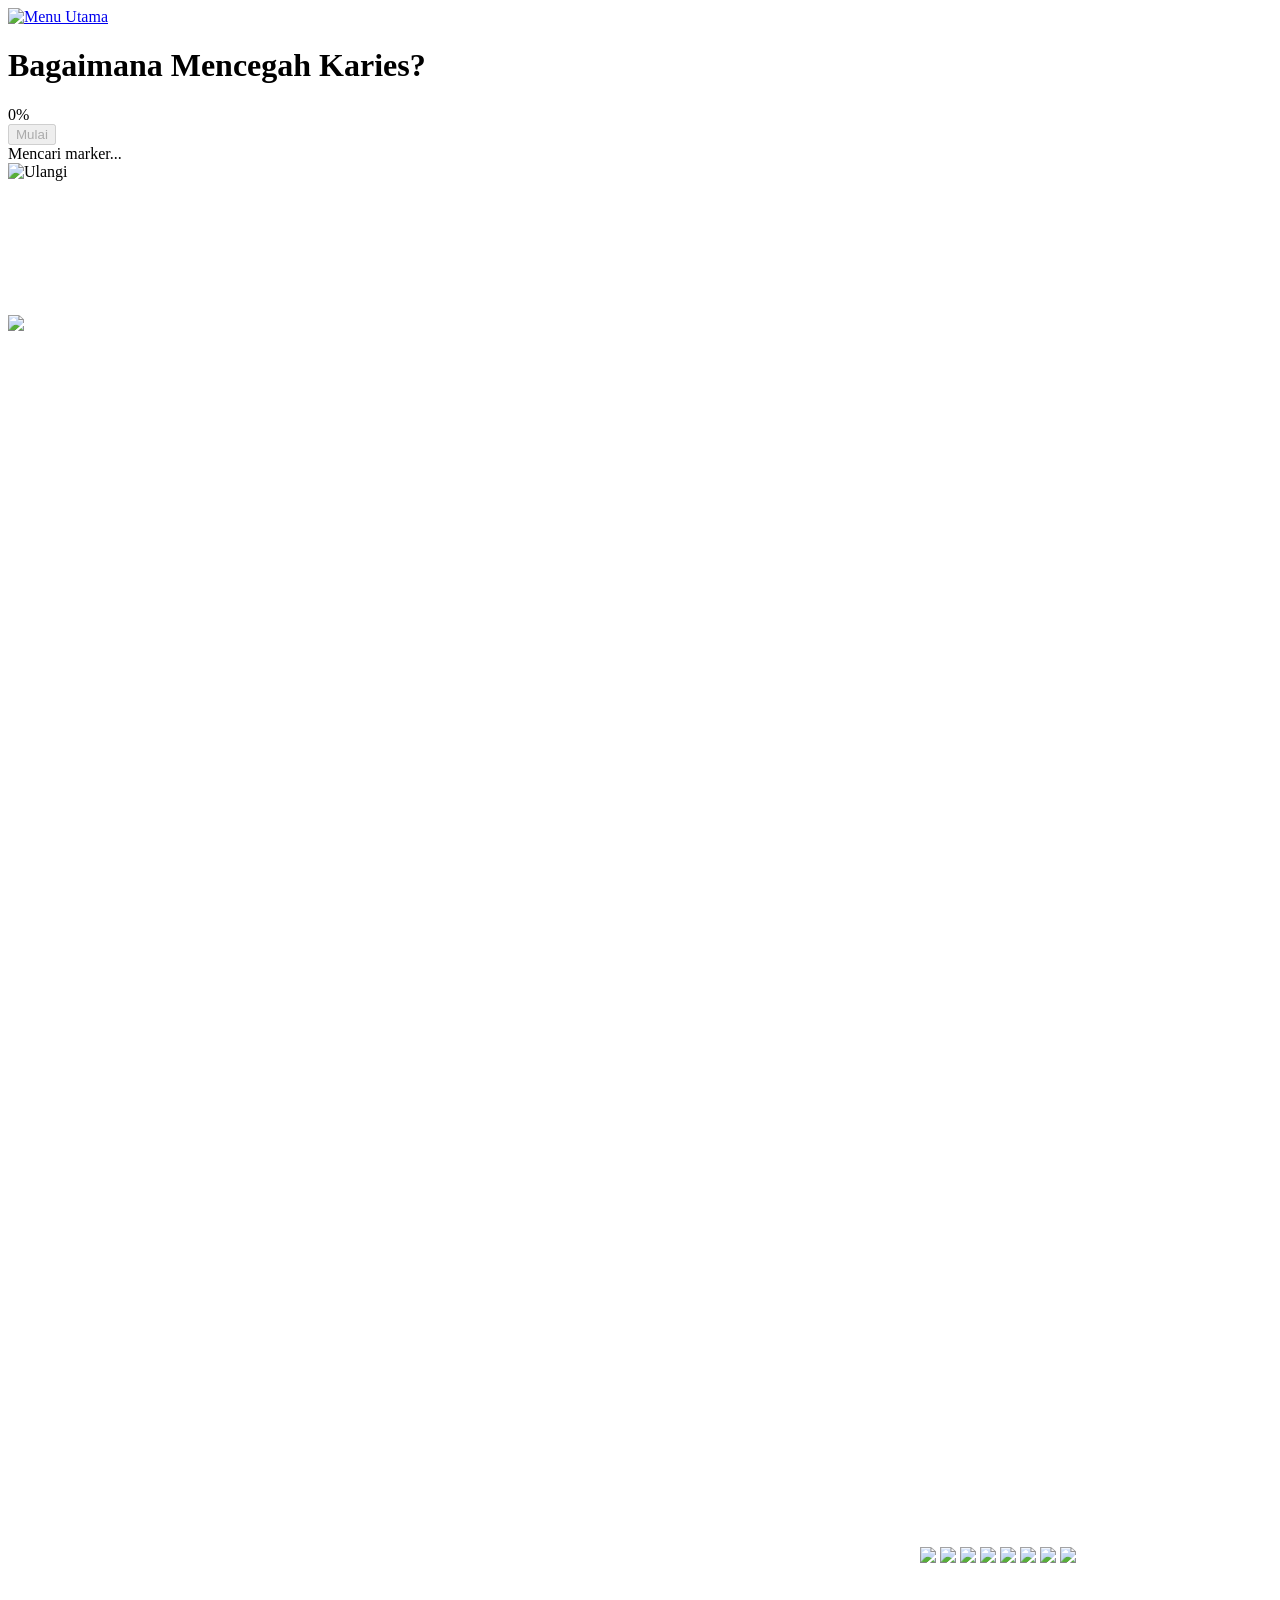
==== chapter1.html @ 94bc7490 "perbaikan scale dan posisi button play pada ch1 part 8" ====
<!DOCTYPE html>
<html lang="id">

<head>
    <meta charset="UTF-8">
    <meta name="viewport" content="width=device-width, initial-scale=1.0">
    <meta http-equiv="Cache-Control" content="no-cache, no-store, must-revalidate">
    <meta http-equiv="Pragma" content="no-cache">
    <meta http-equiv="Expires" content="0">
    <title>Bagian 1</title>

    <script src="https://aframe.io/releases/1.4.2/aframe.min.js"></script>
    <script src="https://cdn.jsdelivr.net/npm/mind-ar@1.2.5/dist/mindar-image-aframe.prod.js"></script>
    <script src="./js/shaders.js"></script>
    <script>
        if (typeof AFRAME !== 'undefined') {
            AFRAME.registerComponent('quiz-next-trigger', {
                init: function () {
                    const el = this.el;
                    const triggerNext = (evt) => {
                        if (evt) evt.stopPropagation();
                        console.log('🎯 [A-Frame Component] quiz-next-trigger berhasil diklik pada Marker 8!');
                        if (window.__triggerNextQuiz) window.__triggerNextQuiz();
                    };
                    el.addEventListener('click', triggerNext);
                    el.addEventListener('touchend', triggerNext);
                    el.addEventListener('mousedown', triggerNext);
                }
            });

            AFRAME.registerComponent('quiz-home-trigger', {
                init: function () {
                    const el = this.el;
                    const triggerHome = (evt) => {
                        if (evt) evt.stopPropagation();
                        console.log('🎯 [A-Frame Component] quiz-home-trigger berhasil diklik pada Marker 8!');
                        if (window.__triggerHomeFromScore) window.__triggerHomeFromScore();
                    };
                    el.addEventListener('click', triggerHome);
                    el.addEventListener('touchend', triggerHome);
                    el.addEventListener('mousedown', triggerHome);
                }
            });

            AFRAME.registerComponent('quiz-choice-left', {
                init: function () {
                    const el = this.el;
                    const triggerLeft = (evt) => {
                        if (evt) {
                            evt.stopPropagation();
                            if (evt.stopImmediatePropagation) evt.stopImmediatePropagation();
                            if (evt.preventDefault) evt.preventDefault();
                        }
                        console.log('🎯 [A-Frame Component] quiz-choice-left berhasil diklik pada Marker 8!');
                        if (window.__triggerQuizChoiceLeft) window.__triggerQuizChoiceLeft();
                    };
                    el.addEventListener('click', triggerLeft);
                    el.addEventListener('touchend', triggerLeft);
                    el.addEventListener('mousedown', triggerLeft);
                }
            });

            AFRAME.registerComponent('quiz-choice-right', {
                init: function () {
                    const el = this.el;
                    const triggerRight = (evt) => {
                        if (evt) {
                            evt.stopPropagation();
                            if (evt.stopImmediatePropagation) evt.stopImmediatePropagation();
                            if (evt.preventDefault) evt.preventDefault();
                        }
                        console.log('🎯 [A-Frame Component] quiz-choice-right berhasil diklik pada Marker 8!');
                        if (window.__triggerQuizChoiceRight) window.__triggerQuizChoiceRight();
                    };
                    el.addEventListener('click', triggerRight);
                    el.addEventListener('touchend', triggerRight);
                    el.addEventListener('mousedown', triggerRight);
                }
            });
        }
    </script>

    <link rel="stylesheet" href="./style.css">
</head>
<body>
    <a href="index.html" class="home-button" id="homeButton" title="Menu Utama" aria-label="Menu Utama">
        <img src="./addon-image/navigation/home-button-crop.png" alt="Menu Utama" draggable="false" />
    </a>

    <!-- Top Navigation Bar for Quiz (Aktif saat transisi slide ke Kuis) -->
    <div class="quiz-top-bar" id="quizTopBar" style="display: none;">
        <button type="button" class="back-button" id="btnBackToChapter1">Bab 1</button>
        <div class="quiz-nav-container" id="quizNavContainer">
            <span class="quiz-nav-label">Kuis:</span>
            <button type="button" class="quiz-pill" data-quiz="1">1</button>
            <button type="button" class="quiz-pill" data-quiz="2">2</button>
            <button type="button" class="quiz-pill" data-quiz="3">3</button>
            <button type="button" class="quiz-pill" data-quiz="4">4</button>
            <button type="button" class="quiz-pill" data-quiz="5">5</button>
            <button type="button" class="quiz-pill" data-quiz="score" title="Skor Akhir">Skor</button>
        </div>
        <div class="marker-badge">
            <span>Target: Marker 8</span>
        </div>
    </div>

    <div class="loading-overlay" id="loadingOverlay">
        <div class="loading-card">
            <!-- Loading Spinner Rings -->
            <div class="loading-visual">
                <div class="loading-ring outer-ring"></div>
                <div class="loading-ring inner-ring"></div>
            </div>

            <!-- AR Title -->
            <h1 class="loading-title" id="loadingTitle">Bagaimana Mencegah Karies?</h1>

            <!-- Loading Progress Bar -->
            <div class="loading-bar-container">
                <div class="loading-bar-fill" id="loadingBarFill"></div>
            </div>
            <div class="loading-progress" id="loadingProgress">0%</div>

            <!-- Start Button -->
            <button class="start-button" id="startButton" disabled>Mulai</button>
        </div>
    </div>

    <div class="status-bar" id="statusBar">Mencari marker...</div>

    <div class="reset-button" id="resetButton" role="button" tabindex="0" title="Ulangi Part 1" aria-label="Ulangi Part 1">
        <img src="./addon-image/navigation/repeat-button-crop.png" alt="Ulangi" draggable="false" />
    </div>

    <a-scene id="arScene" mindar-image="
            imageTargetSrc: ./targets-mind/targets-chapter1.mind;
            filterMinCF: 0.0001;
            filterBeta: 0.001;
            warmupTolerance: 3;
            missTolerance: 5;
            maxTrack: 8;
        " color-space="sRGB" renderer="colorManagement: true, physicallyCorrectLights: true, antialias: true"
        vr-mode-ui="enabled: false" device-orientation-permission-ui="enabled: false">
        <a-camera position="0 0 0" look-controls="enabled: false"></a-camera>

        <a-entity id="target1" mindar-image-target="targetIndex: 0">
            <a-entity id="video-container-part1" visible="false" scale="1.414 1.414 1" data-base-scale="1.414 1.414 1">
                <a-video id="video-laut" src="#vid-laut" position="0 0 0.10" height="1" width="1"
                    material="shader: chromakey-advanced; src: #vid-laut; transparent: true; side: double"></a-video>
                <a-video id="video-kapal" src="#vid-kapal" position="0 0 0.20" height="1" width="1"
                    material="shader: chromakey-advanced; src: #vid-kapal; transparent: true; side: double"></a-video>
                <a-video id="video-batu" src="#vid-batu" position="0 0 0.30" height="1" width="1"
                    material="shader: chromakey-gentle; src: #vid-batu; transparent: true; side: double"></a-video>
                <a-video id="video-gelembung" src="#vid-gelembung" position="0 0 0.35" height="1" width="1"
                    material="shader: chromakey-bubble; src: #vid-gelembung; transparent: true; side: double"></a-video>
                <a-video id="video-mascot" src="#vid-mascot" position="0 0 0.45" height="1" width="1"
                    material="shader: chromakey-advanced; src: #vid-mascot; transparent: true; side: double"></a-video>
            </a-entity>
        </a-entity>

        <a-entity id="target2" mindar-image-target="targetIndex: 1">
            <a-entity id="video-container-part2" visible="false" scale="1.62 1.62 1" data-base-scale="1.62 1.62 1">
                <a-video id="video-batu2" src="#vid-batu2" position="0 0 0.10" height="1" width="1"
                    material="shader: chromakey-gentle; src: #vid-batu2; transparent: true; side: double"></a-video>
                <a-video id="video-orang" src="#vid-orang" position="0 0 0.20" height="1" width="1"
                    material="shader: chromakey-advanced; src: #vid-orang; transparent: true; side: double"></a-video>
                <a-video id="video-gelembung2" src="#vid-gelembung2" position="0 0 0.25" height="1" width="1"
                    material="shader: chromakey-bubble; src: #vid-gelembung2; transparent: true; side: double"></a-video>
                <a-video id="video-mascot2" src="#vid-mascot2" position="0 0 0.30" height="1" width="1"
                    material="shader: chromakey-advanced; src: #vid-mascot2; transparent: true; side: double"></a-video>
                <a-video id="video-gosok" src="#vid-gosok" position="0 0 0.40" height="1" width="1"
                    material="shader: chromakey-advanced; src: #vid-gosok; transparent: true; side: double"></a-video>
                <a-video id="video-text2" src="#vid-text2" position="0 0 0.45" height="1" width="1"
                    material="shader: chromakey-advanced; src: #vid-text2; transparent: true; side: double"></a-video>
            </a-entity>
        </a-entity>

        <a-entity id="target3" mindar-image-target="targetIndex: 2">
            <a-entity id="video-container-part3" visible="false">
                <a-video id="video-mascot3" src="#vid-mascot3" position="0 0 0.10" height="1" width="1"
                    material="shader: chromakey-advanced; src: #vid-mascot3; transparent: true; side: double"></a-video>
                <a-video id="video-kapal3" src="#vid-kapal3" position="0 0 0.20" height="1" width="1"
                    material="shader: chromakey-advanced; src: #vid-kapal3; transparent: true; side: double"></a-video>
                <a-video id="video-sikat" src="#vid-sikat" position="0 0 0.25" height="1" width="1"
                    material="shader: chromakey-advanced; src: #vid-sikat; transparent: true; side: double"></a-video>
                <a-video id="video-teks-part3" src="#vid-teks-part3" position="0 0 0.30" height="1" width="1"
                    material="shader: chromakey-neon; src: #vid-teks-part3; transparent: true; side: double"></a-video>
            </a-entity>
        </a-entity>

        <a-entity id="target4" mindar-image-target="targetIndex: 3">
            <a-entity id="video-container-part4" visible="false">
                <a-video id="video-mascot4" src="#vid-mascot4" position="0 0 0.10" height="1" width="1"
                    material="shader: chromakey-advanced; src: #vid-mascot4; transparent: true; side: double"></a-video>
                <a-video id="video-kapal4" src="#vid-kapal4" position="0 0 0.20" height="1" width="1"
                    material="shader: chromakey-advanced; src: #vid-kapal4; transparent: true; side: double"></a-video>
                <a-image id="image-lumut4" src="#img-lumut4" position="0 0 0.24" height="1" width="1"
                    material="transparent: true; alphaTest: 0.5"></a-image>
                <a-video id="video-sikat4" src="#vid-sikat4" position="0 0 0.29" height="1" width="1"
                    material="shader: chromakey-advanced; src: #vid-sikat4; transparent: true; side: double"></a-video>
                <a-video id="video-teks-part4" src="#vid-teks-part4" position="0 0 0.33" height="1" width="1"
                    material="shader: chromakey-neon; src: #vid-teks-part4; transparent: true; side: double"></a-video>
            </a-entity>
        </a-entity>

        <a-entity id="target5" mindar-image-target="targetIndex: 4">
            <a-entity id="video-container-part5" visible="false">
                <a-video id="video-orang5" src="#vid-orang5" position="0 0 0.20" height="1" width="1"
                    material="shader: chromakey-advanced; src: #vid-orang5; transparent: true; side: double"></a-video>
                <a-video id="video-tangan" src="#vid-tangan" position="0 0 0.25" height="1" width="1"
                    material="shader: chromakey-advanced; src: #vid-tangan; transparent: true; side: double"></a-video>
                <a-video id="video-teks-part5" src="#vid-teks-part5" position="0 0 0.30" height="1" width="1"
                    material="shader: chromakey-neon; src: #vid-teks-part5; transparent: true; side: double"></a-video>
            </a-entity>
        </a-entity>

        <a-entity id="target6" mindar-image-target="targetIndex: 5">
            <a-entity id="video-container-part6" visible="false">
                <a-video id="video-kapal6" src="#vid-kapal6" position="0 0 0.10" height="1" width="1"
                    material="shader: blackkey-advanced; src: #vid-kapal6; transparent: true; side: double"></a-video>
                <a-video id="video-mascot2-6" src="#vid-mascot2-6" position="0 0 0.20" height="1" width="1"
                    material="shader: chromakey-advanced; src: #vid-mascot2-6; transparent: true; side: double"></a-video>
                <a-video id="video-mascot6" src="#vid-mascot6" position="0 0 0.30" height="1" width="1"
                    material="shader: chromakey-advanced; src: #vid-mascot6; transparent: true; side: double"></a-video>
            </a-entity>
        </a-entity>

        <a-entity id="target7" mindar-image-target="targetIndex: 6">
            <a-entity id="video-container-part7" visible="false">
                <a-video id="video-laut7" src="#vid-laut7" position="0 0 0.10" height="1" width="1"
                    material="shader: chromakey-advanced; src: #vid-laut7; transparent: true; side: double"></a-video>
                <a-video id="video-coral7" src="#vid-coral7" position="0 0 0.20" height="1" width="1"
                    material="shader: chromakey-advanced; src: #vid-coral7; transparent: true; side: double"></a-video>
                <a-video id="video-mascot7" src="#vid-mascot7" position="0 0 0.30" height="1" width="1"
                    material="shader: chromakey-advanced; src: #vid-mascot7; transparent: true; side: double"></a-video>
                <a-video id="video-orang7" src="#vid-orang7" position="0 0 0.40" height="1" width="1"
                    material="shader: chromakey-advanced; src: #vid-orang7; transparent: true; side: double"></a-video>
                <a-video id="video-teks-part7" src="#vid-teks-part7" position="0 0 0.45" height="1" width="1"
                    material="shader: chromakey-neon; src: #vid-teks-part7; transparent: true; side: double"></a-video>
            </a-entity>
        </a-entity>

        <!-- Part 8 & Seamless Quiz on Marker 8 -->
        <a-entity id="target8" mindar-image-target="targetIndex: 7">
            <a-entity id="video-container-part8" visible="false"
                animation__slideout="property: position; to: -1.4 0 0; dur: 380; easing: easeInCubic; startEvents: trigger-slide-out"
                animation__fadeout="property: scale; to: 0.7 0.7 0.7; dur: 380; easing: easeInCubic; startEvents: trigger-slide-out">
                <a-video id="video-air-part8-v1" src="#vid-air-part8-v1" position="0 0 0.10" height="1" width="1"
                    material="shader: chromakey-advanced; src: #vid-air-part8-v1; transparent: true; side: double; depthWrite: false"></a-video>
                <a-video id="video-rumput-part8-v1" src="#vid-rumput-part8-v1" position="0 0 0.15" height="1" width="1"
                    material="shader: chromakey-magenta; src: #vid-rumput-part8-v1; transparent: true; side: double; depthWrite: false"></a-video>
                <a-video id="video-kapal-part8-v1" src="#vid-kapal-part8-v1" position="0 0 0.20" height="1" width="1"
                    material="shader: chromakey-advanced; src: #vid-kapal-part8-v1; transparent: true; side: double; depthWrite: false"></a-video>
                <a-video id="video-kerang-part8-v1" class="clickable" src="#vid-kerang-part8-v1" position="0 0 0.25"
                    height="1" width="1"
                    material="shader: chromakey-advanced; src: #vid-kerang-part8-v1; transparent: true; side: double; depthWrite: false"></a-video>
                <a-video id="video-teks-quiz-part8-v1" src="#vid-teks-quiz-part8-v1" position="0 -0.030 0.28" height="1"
                    width="1" scale="0.85 0.85 1"
                    material="shader: chromakey-neon; src: #vid-teks-quiz-part8-v1; transparent: true; side: double; depthWrite: false"></a-video>

                <!-- 3D Play Button (Menimpa tombol play pada kerang di video kerang.mp4 dengan posisi pas & animasi denyut) -->
                <a-image id="btn-play-part8-3d" class="clickable" src="#img-part8-play-btn" position="0.093 -0.308 0.30"
                    height="0.105" width="0.105"
                    material="transparent: true; opacity: 0; alphaTest: 0.01; side: double; depthWrite: false"
                    visible="false"
                    animation__fade="property: material.opacity; from: 0; to: 1; dur: 300; easing: easeOutQuad; startEvents: play-fade-in"
                    animation__pulse="property: scale; from: 1 1 1; to: 1.18 1.18 1; dir: alternate; dur: 750; easing: easeInOutSine; loop: true; startEvents: play-pulse-start"></a-image>

                <!-- Transparent hit plane for 3D Play Button (Sentuhan responsif di layar) -->
                <a-plane id="btn-play-part8-plane" class="clickable" position="0.093 -0.308 0.32" width="0.22"
                    height="0.22" material="opacity: 0.001; transparent: true; depthWrite: false"
                    visible="false"></a-plane>
            </a-entity>

            <!-- 3D Quiz Scene Wrapper (Seamless Slide In Langsung di Marker 8) -->
            <a-entity id="quiz-scene-wrapper" position="1.4 0 0" scale="0.7 0.7 0.7" visible="false"
                animation__slideout="property: position; to: -1.4 0 0; dur: 380; easing: easeInCubic; startEvents: trigger-slide-out"
                animation__fadeout="property: scale; to: 0.7 0.7 0.7; dur: 380; easing: easeInCubic; startEvents: trigger-slide-out"
                animation__slidein="property: position; from: 1.4 0 0; to: 0 0 0; dur: 520; easing: easeOutBack; startEvents: trigger-slide-in"
                animation__fadein="property: scale; from: 0.7 0.7 0.7; to: 1 1 1; dur: 520; easing: easeOutBack; startEvents: trigger-slide-in">

                <!-- Quiz 1 Entity Group -->
                <a-entity id="quiz-group-1" visible="false">
                    <a-image id="quiz-pertanyaan-1" src="#img-quiz-pertanyaan-1" position="0 0 0.12" height="1" width="1"
                        material="transparent: true; alphaTest: 0.05; side: double; depthWrite: false"></a-image>
                    <a-video id="video-quiz-1-benar" src="#vid-quiz1-benar" position="0 0 0.10" height="1" width="1"
                        material="shader: chromakey-magenta; src: #vid-quiz1-benar; transparent: true; side: double; depthWrite: false"></a-video>
                    <a-video id="video-quiz-1-salah" src="#vid-quiz1-salah" position="0 0 0.11" height="1" width="1"
                        material="shader: chromakey-advanced; src: #vid-quiz1-salah; transparent: true; side: double; depthWrite: false"></a-video>
                </a-entity>

                <!-- Quiz 2 Entity Group -->
                <a-entity id="quiz-group-2" visible="false">
                    <a-image id="quiz-pertanyaan-2" src="#img-quiz-pertanyaan-2" position="0 0 0.12" height="1" width="1"
                        material="transparent: true; alphaTest: 0.05; side: double; depthWrite: false"></a-image>
                    <a-video id="video-quiz-2-benar" src="#vid-quiz2-benar" position="0 0 0.10" height="1" width="1"
                        material="shader: chromakey-magenta; src: #vid-quiz2-benar; transparent: true; side: double; depthWrite: false"></a-video>
                    <a-video id="video-quiz-2-salah" src="#vid-quiz2-salah" position="0 0 0.11" height="1" width="1"
                        material="shader: chromakey-advanced; src: #vid-quiz2-salah; transparent: true; side: double; depthWrite: false"></a-video>
                </a-entity>

                <!-- Quiz 3 Entity Group (Keduanya berlatar magenta) -->
                <a-entity id="quiz-group-3" visible="false">
                    <a-image id="quiz-pertanyaan-3" src="#img-quiz-pertanyaan-3" position="0 0 0.12" height="1" width="1"
                        material="transparent: true; alphaTest: 0.05; side: double; depthWrite: false"></a-image>
                    <a-video id="video-quiz-3-benar" src="#vid-quiz3-benar" position="0 0 0.10" height="1" width="1"
                        material="shader: chromakey-magenta; src: #vid-quiz3-benar; transparent: true; side: double; depthWrite: false"></a-video>
                    <a-video id="video-quiz-3-salah" src="#vid-quiz3-salah" position="0 0 0.11" height="1" width="1"
                        material="shader: chromakey-magenta; src: #vid-quiz3-salah; transparent: true; side: double; depthWrite: false"></a-video>
                </a-entity>

                <!-- Quiz 4 Entity Group -->
                <a-entity id="quiz-group-4" visible="false">
                    <a-image id="quiz-pertanyaan-4" src="#img-quiz-pertanyaan-4" position="0 0 0.12" height="1" width="1"
                        material="transparent: true; alphaTest: 0.05; side: double; depthWrite: false"></a-image>
                    <a-video id="video-quiz-4-benar" src="#vid-quiz4-benar" position="0 0 0.10" height="1" width="1"
                        material="shader: chromakey-magenta; src: #vid-quiz4-benar; transparent: true; side: double; depthWrite: false"></a-video>
                    <a-video id="video-quiz-4-salah" src="#vid-quiz4-salah" position="0 0 0.11" height="1" width="1"
                        material="shader: chromakey-advanced; src: #vid-quiz4-salah; transparent: true; side: double; depthWrite: false"></a-video>
                </a-entity>

                <!-- Quiz 5 Entity Group (Keduanya berlatar magenta) -->
                <a-entity id="quiz-group-5" visible="false">
                    <a-image id="quiz-pertanyaan-5" src="#img-quiz-pertanyaan-5" position="0 0 0.12" height="1" width="1"
                        material="transparent: true; alphaTest: 0.05; side: double; depthWrite: false"></a-image>
                    <a-video id="video-quiz-5-benar" src="#vid-quiz5-benar" position="0 0 0.10" height="1" width="1"
                        material="shader: chromakey-magenta; src: #vid-quiz5-benar; transparent: true; side: double; depthWrite: false"></a-video>
                    <a-video id="video-quiz-5-salah" src="#vid-quiz5-salah" position="0 0 0.11" height="1" width="1"
                        material="shader: chromakey-magenta; src: #vid-quiz5-salah; transparent: true; side: double; depthWrite: false"></a-video>
                </a-entity>

                <!-- Video Final Score: Video Skor Akhir Petualangan (Lavender/Lilac Screen #B38BDD) -->
                <a-entity id="quiz-group-score" visible="false">
                    <a-video id="video-quiz-score" src="#vid-quiz-score" position="0 0 0.15" height="1.15" width="1.15"
                        material="shader: chromakey-score; src: #vid-quiz-score; transparent: true; side: double; depthWrite: false"></a-video>
                </a-entity>

                <!-- 3D Choice Clickable Planes (Active at 9.25s, accurately tracking Marker 8) -->
                <a-plane id="btn-choice-left-3d" class="clickable" quiz-choice-left position="-0.20 -0.012 0.22" width="0.38" height="0.34"
                    material="opacity: 0.001; transparent: true; depthWrite: false; side: double" visible="false"></a-plane>

                <a-plane id="btn-choice-right-3d" class="clickable" quiz-choice-right position="0.20 -0.012 0.22" width="0.38" height="0.34"
                    material="opacity: 0.001; transparent: true; depthWrite: false; side: double" visible="false"></a-plane>

                <!-- 3D Next Button (Muncul di bawah kartu Benar & Salah saat memilih Benar dan bergerak mengikuti Marker 8) -->
                <a-image id="btn-next-quiz-3d" class="clickable" quiz-next-trigger src="#img-quiz-next-btn" position="0 -0.38 0.22" height="0.25" width="0.25"
                    material="transparent: true; opacity: 0; alphaTest: 0.01; side: double; depthWrite: false" visible="false"
                    animation__fade="property: material.opacity; from: 0; to: 1; dur: 600; easing: easeOutCubic; startEvents: trigger-fade-in"
                    animation__scale="property: scale; from: 0.2 0.2 0.2; to: 1 1 1; dur: 650; easing: easeOutBack; startEvents: trigger-fade-in"
                    animation__pulse="property: scale; dir: alternate; dur: 850; easing: easeInOutSine; loop: true; to: 1.10 1.10 1; startEvents: trigger-pulse-start"></a-image>

                <a-plane id="btn-next-plane-3d" class="clickable" quiz-next-trigger position="0 -0.38 0.24" width="0.36" height="0.32"
                    material="opacity: 0.001; transparent: true; depthWrite: false" visible="false"></a-plane>

                <!-- 3D Home Button for Final Score (Tracking on clam pearl in score.mp4) -->
                <a-image id="btn-home-score-3d" class="clickable" quiz-home-trigger src="#img-quiz-home-btn" position="-0.024 -0.112 0.20" height="0.18" width="0.18"
                    material="transparent: true; opacity: 0; alphaTest: 0.01; side: double; depthWrite: false" visible="false"
                    animation__fade="property: material.opacity; from: 0; to: 1; dur: 450; easing: easeOutCubic; startEvents: home-fade-in"
                    animation__scale="property: scale; from: 0.2 0.2 0.2; to: 1 1 1; dur: 550; easing: easeOutBack; startEvents: home-fade-in"
                    animation__pulse="property: scale; dir: alternate; dur: 850; easing: easeInOutSine; loop: true; to: 1.12 1.12 1; startEvents: home-pulse-start"></a-image>

                <a-plane id="btn-home-score-plane" class="clickable" quiz-home-trigger position="-0.024 -0.112 0.22" width="0.30" height="0.30"
                    material="opacity: 0.001; transparent: true; depthWrite: false" visible="false"></a-plane>
            </a-entity>
        </a-entity>

        <a-assets>
            <img id="img-part8-play-btn" src="./addon-image/chapter1/play-button-crop.png" crossorigin="anonymous" />
            <!-- Part 1 -->
            <video id="vid-laut" preload="auto" crossorigin="anonymous" playsinline webkit-playsinline muted></video>
            <video id="vid-batu" preload="auto" crossorigin="anonymous" playsinline webkit-playsinline muted></video>
            <video id="vid-gelembung" preload="auto" crossorigin="anonymous" playsinline webkit-playsinline muted></video>
            <video id="vid-kapal" preload="auto" crossorigin="anonymous" playsinline webkit-playsinline muted></video>
            <video id="vid-mascot" preload="auto" crossorigin="anonymous" playsinline webkit-playsinline muted></video>

            <!-- Part 2 -->
            <video id="vid-batu2" preload="auto" crossorigin="anonymous" playsinline webkit-playsinline muted></video>
            <video id="vid-gelembung2" preload="auto" crossorigin="anonymous" playsinline webkit-playsinline
                muted></video>
            <video id="vid-mascot2" preload="auto" crossorigin="anonymous" playsinline webkit-playsinline muted></video>
            <video id="vid-gosok" preload="auto" crossorigin="anonymous" playsinline webkit-playsinline muted></video>
            <video id="vid-orang" preload="auto" crossorigin="anonymous" playsinline webkit-playsinline muted></video>
            <video id="vid-text2" preload="auto" crossorigin="anonymous" playsinline webkit-playsinline muted></video>

            <!-- Part 3 -->
            <video id="vid-kapal3" preload="auto" crossorigin="anonymous" playsinline webkit-playsinline muted></video>
            <video id="vid-mascot3" preload="auto" crossorigin="anonymous" playsinline webkit-playsinline muted></video>
            <video id="vid-sikat" preload="auto" crossorigin="anonymous" playsinline webkit-playsinline muted></video>
            <video id="vid-teks-part3" preload="auto" crossorigin="anonymous" playsinline webkit-playsinline muted></video>

            <!-- Part 4 -->
            <video id="vid-kapal4" preload="auto" crossorigin="anonymous" playsinline webkit-playsinline muted></video>
            <video id="vid-mascot4" preload="auto" crossorigin="anonymous" playsinline webkit-playsinline muted></video>
            <video id="vid-sikat4" preload="auto" crossorigin="anonymous" playsinline webkit-playsinline muted></video>
            <video id="vid-teks-part4" preload="auto" crossorigin="anonymous" playsinline webkit-playsinline muted></video>

            <!-- Part 5 -->
            <video id="vid-orang5" preload="auto" crossorigin="anonymous" playsinline webkit-playsinline muted></video>
            <video id="vid-tangan" preload="auto" crossorigin="anonymous" playsinline webkit-playsinline muted></video>
            <video id="vid-teks-part5" preload="auto" crossorigin="anonymous" playsinline webkit-playsinline muted></video>

            <!-- Part 6 -->
            <video id="vid-kapal6" preload="auto" crossorigin="anonymous" playsinline webkit-playsinline muted></video>
            <video id="vid-mascot2-6" preload="auto" crossorigin="anonymous" playsinline webkit-playsinline
                muted></video>
            <video id="vid-mascot6" preload="auto" crossorigin="anonymous" playsinline webkit-playsinline muted></video>

            <!-- Part 7 -->
            <video id="vid-coral7" preload="auto" crossorigin="anonymous" playsinline webkit-playsinline muted></video>
            <video id="vid-laut7" preload="auto" crossorigin="anonymous" playsinline webkit-playsinline muted></video>
            <video id="vid-mascot7" preload="auto" crossorigin="anonymous" playsinline webkit-playsinline muted></video>
            <video id="vid-orang7" preload="auto" crossorigin="anonymous" playsinline webkit-playsinline muted></video>
            <video id="vid-teks-part7" preload="auto" crossorigin="anonymous" playsinline webkit-playsinline muted></video>

            <!-- Part 8 -->
            <video id="vid-air-part8-v1" preload="auto" crossorigin="anonymous" playsinline webkit-playsinline
                muted></video>
            <video id="vid-rumput-part8-v1" preload="auto" crossorigin="anonymous" playsinline webkit-playsinline
                muted></video>
            <video id="vid-kerang-part8-v1" preload="auto" crossorigin="anonymous" playsinline webkit-playsinline
                muted></video>
            <video id="vid-kapal-part8-v1" preload="auto" crossorigin="anonymous" playsinline webkit-playsinline
                muted></video>
            <video id="vid-teks-quiz-part8-v1" preload="auto" crossorigin="anonymous" playsinline webkit-playsinline
                muted></video>

            <img id="img-lumut4" src="./addon-image/chapter1/part4/LUMUT-v4.PNG" crossorigin="anonymous" />

            <audio id="sound-v1" src="./sounds/chapter1/output-sounds/sound-v1.MP3" preload="auto"></audio>
            <audio id="sound-v2" src="./sounds/chapter1/output-sounds/sound-v2.MP3" preload="auto"></audio>
            <audio id="sound-v3" src="./sounds/chapter1/output-sounds/sound-v3.MP3" preload="auto"></audio>
            <audio id="sound-v4" src="./sounds/chapter1/output-sounds/sound-v4.MP3" preload="auto"></audio>
            <audio id="sound-v5" src="./sounds/chapter1/output-sounds/sound-v5.MP3" preload="auto"></audio>
            <audio id="sound-v6" src="./sounds/chapter1/output-sounds/sound-v6.MP3" preload="auto"></audio>
            <audio id="sound-v7" src="./sounds/chapter1/output-sounds/sound-v7.MP3" preload="auto"></audio>
            <audio id="sound-v8" src="./sounds/chapter1/output-sounds/sound-v8.mp3" preload="auto"></audio>

            <!-- Quiz Assets for Seamless Part 8 Transition -->
            <img id="img-quiz-pertanyaan-1" src="./compressed_ultra-videos/chapter1/quiz/quiz1/pertanyaan.PNG" crossorigin="anonymous" />
            <img id="img-quiz-pertanyaan-2" src="./compressed_ultra-videos/chapter1/quiz/quiz2/pertanyaan.PNG" crossorigin="anonymous" />
            <img id="img-quiz-pertanyaan-3" src="./compressed_ultra-videos/chapter1/quiz/quiz3/pertanyaan.PNG" crossorigin="anonymous" />
            <img id="img-quiz-pertanyaan-4" src="./compressed_ultra-videos/chapter1/quiz/quiz4/pertanyaan.PNG" crossorigin="anonymous" />
            <img id="img-quiz-pertanyaan-5" src="./compressed_ultra-videos/chapter1/quiz/quiz5/pertanyaan.PNG" crossorigin="anonymous" />

            <img id="img-quiz-next-btn" src="./addon-image/quiz/next-button-crop.png" crossorigin="anonymous" />
            <img id="img-quiz-home-btn" src="./addon-image/quiz/home-button-crop.png" crossorigin="anonymous" />

            <video id="vid-quiz1-benar" src="./compressed_ultra-videos/chapter1/quiz/quiz1/video/benar.mp4" preload="auto" crossorigin="anonymous" playsinline webkit-playsinline muted></video>
            <video id="vid-quiz1-salah" src="./compressed_ultra-videos/chapter1/quiz/quiz1/video/salah.mp4" preload="auto" crossorigin="anonymous" playsinline webkit-playsinline muted></video>

            <video id="vid-quiz2-benar" src="./compressed_ultra-videos/chapter1/quiz/quiz2/video/benar.mp4" preload="auto" crossorigin="anonymous" playsinline webkit-playsinline muted></video>
            <video id="vid-quiz2-salah" src="./compressed_ultra-videos/chapter1/quiz/quiz2/video/salah.mp4" preload="auto" crossorigin="anonymous" playsinline webkit-playsinline muted></video>

            <video id="vid-quiz3-benar" src="./compressed_ultra-videos/chapter1/quiz/quiz3/video/benar.mp4" preload="auto" crossorigin="anonymous" playsinline webkit-playsinline muted></video>
            <video id="vid-quiz3-salah" src="./compressed_ultra-videos/chapter1/quiz/quiz3/video/salah.mp4" preload="auto" crossorigin="anonymous" playsinline webkit-playsinline muted></video>

            <video id="vid-quiz4-benar" src="./compressed_ultra-videos/chapter1/quiz/quiz4/video/benar.mp4" preload="auto" crossorigin="anonymous" playsinline webkit-playsinline muted></video>
            <video id="vid-quiz4-salah" src="./compressed_ultra-videos/chapter1/quiz/quiz4/video/salah.mp4" preload="auto" crossorigin="anonymous" playsinline webkit-playsinline muted></video>

            <video id="vid-quiz5-benar" src="./compressed_ultra-videos/chapter1/quiz/quiz5/video/benar.mp4" preload="auto" crossorigin="anonymous" playsinline webkit-playsinline muted></video>
            <video id="vid-quiz5-salah" src="./compressed_ultra-videos/chapter1/quiz/quiz5/video/salah.mp4" preload="auto" crossorigin="anonymous" playsinline webkit-playsinline muted></video>

            <video id="vid-quiz-score" src="./compressed_ultra-videos/chapter1/quiz/final-scores/video/score.mp4" preload="auto" crossorigin="anonymous" playsinline webkit-playsinline muted></video>

            <audio id="sound-quiz1-pertanyaan" src="./compressed_ultra-videos/chapter1/quiz/quiz1/sound/pertanyaan.mp3" preload="auto"></audio>
            <audio id="sound-quiz1-benar" src="./compressed_ultra-videos/chapter1/quiz/quiz1/sound/benar.mp3" preload="auto"></audio>
            <audio id="sound-quiz1-salah" src="./compressed_ultra-videos/chapter1/quiz/quiz1/sound/salah.mp3" preload="auto"></audio>

            <audio id="sound-quiz2-pertanyaan" src="./compressed_ultra-videos/chapter1/quiz/quiz2/sound/pertanyaan.mp3" preload="auto"></audio>
            <audio id="sound-quiz2-benar" src="./compressed_ultra-videos/chapter1/quiz/quiz2/sound/benar.mp3" preload="auto"></audio>
            <audio id="sound-quiz2-salah" src="./compressed_ultra-videos/chapter1/quiz/quiz2/sound/salah.mp3" preload="auto"></audio>

            <audio id="sound-quiz3-pertanyaan" src="./compressed_ultra-videos/chapter1/quiz/quiz3/sound/pertanyaan.mp3" preload="auto"></audio>
            <audio id="sound-quiz3-benar" src="./compressed_ultra-videos/chapter1/quiz/quiz3/sound/benar.mp3" preload="auto"></audio>
            <audio id="sound-quiz3-salah" src="./compressed_ultra-videos/chapter1/quiz/quiz3/sound/salah.mp3" preload="auto"></audio>

            <audio id="sound-quiz4-pertanyaan" src="./compressed_ultra-videos/chapter1/quiz/quiz4/sound/pertanyaan.mp3" preload="auto"></audio>
            <audio id="sound-quiz4-benar" src="./compressed_ultra-videos/chapter1/quiz/quiz4/sound/benar.mp3" preload="auto"></audio>
            <audio id="sound-quiz4-salah" src="./compressed_ultra-videos/chapter1/quiz/quiz4/sound/salah.mp3" preload="auto"></audio>

            <audio id="sound-quiz5-pertanyaan" src="./compressed_ultra-videos/chapter1/quiz/quiz5/sound/pertanyaan.mp3" preload="auto"></audio>
            <audio id="sound-quiz5-benar" src="./compressed_ultra-videos/chapter1/quiz/quiz5/sound/benar.mp3" preload="auto"></audio>
            <audio id="sound-quiz5-salah" src="./compressed_ultra-videos/chapter1/quiz/quiz5/sound/salah.mp3" preload="auto"></audio>

            <audio id="sound-quiz-score" src="./compressed_ultra-videos/chapter1/quiz/final-scores/sound/sound.mp3" preload="auto"></audio>
        </a-assets>
    </a-scene>

    <script type="module" src="./js/chapter1/main.js"></script>
    <script src="./js/devToolbar.js"></script>
</body>

</html>
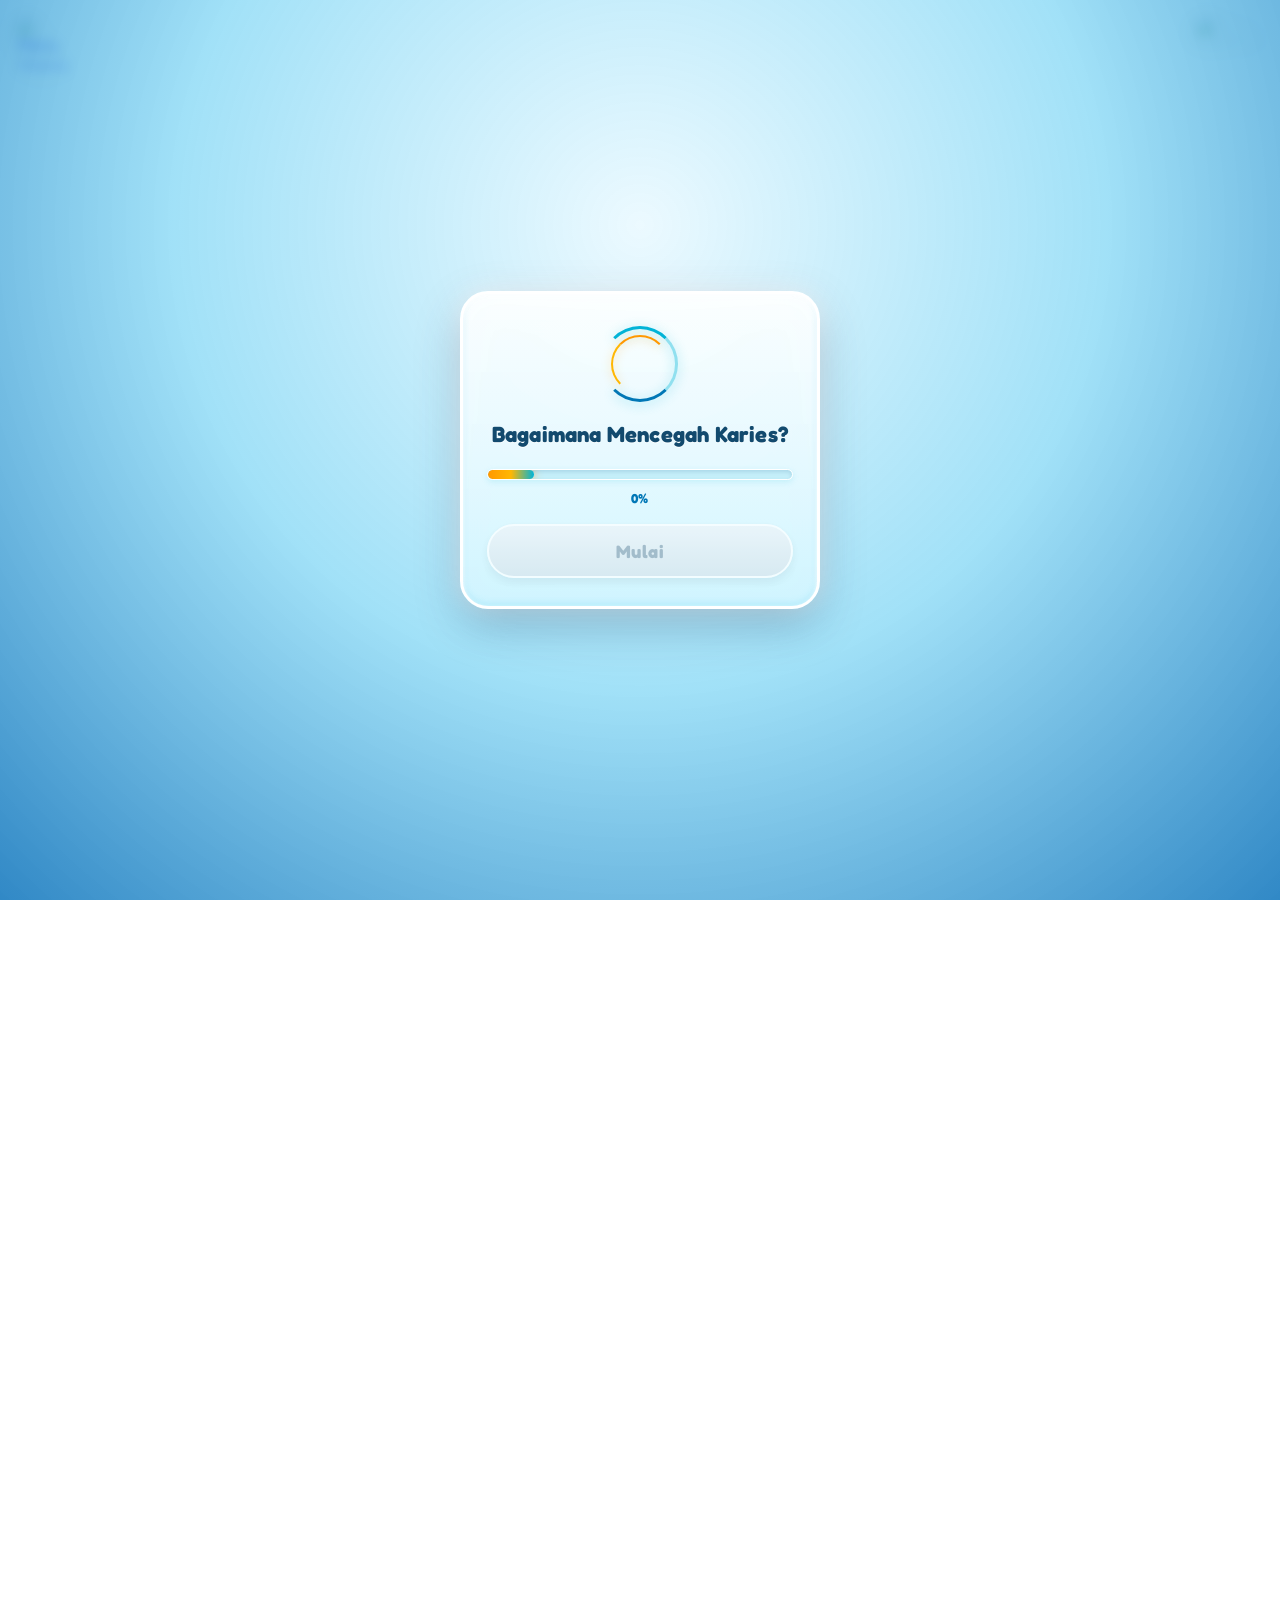
==== commit 637b8ca1: "perbaikan scale dan posisi button play pada ch1 part 8" ====
--- a/chapter1.html
+++ b/chapter1.html
@@ -82,6 +82,7 @@
 
     <link rel="stylesheet" href="./style.css">
 </head>
+
 <body>
     <a href="index.html" class="home-button" id="homeButton" title="Menu Utama" aria-label="Menu Utama">
         <img src="./addon-image/navigation/home-button-crop.png" alt="Menu Utama" draggable="false" />
@@ -128,7 +129,8 @@
 
     <div class="status-bar" id="statusBar">Mencari marker...</div>
 
-    <div class="reset-button" id="resetButton" role="button" tabindex="0" title="Ulangi Part 1" aria-label="Ulangi Part 1">
+    <div class="reset-button" id="resetButton" role="button" tabindex="0" title="Ulangi Part 1"
+        aria-label="Ulangi Part 1">
         <img src="./addon-image/navigation/repeat-button-crop.png" alt="Ulangi" draggable="false" />
     </div>
 
@@ -259,7 +261,7 @@
                     material="shader: chromakey-neon; src: #vid-teks-quiz-part8-v1; transparent: true; side: double; depthWrite: false"></a-video>
 
                 <!-- 3D Play Button (Menimpa tombol play pada kerang di video kerang.mp4 dengan posisi pas & animasi denyut) -->
-                <a-image id="btn-play-part8-3d" class="clickable" src="#img-part8-play-btn" position="0.093 -0.308 0.30"
+                <a-image id="btn-play-part8-3d" class="clickable" src="#img-part8-play-btn" position="0.100 -0.310 0.26"
                     height="0.105" width="0.105"
                     material="transparent: true; opacity: 0; alphaTest: 0.01; side: double; depthWrite: false"
                     visible="false"
@@ -281,7 +283,8 @@
 
                 <!-- Quiz 1 Entity Group -->
                 <a-entity id="quiz-group-1" visible="false">
-                    <a-image id="quiz-pertanyaan-1" src="#img-quiz-pertanyaan-1" position="0 0 0.12" height="1" width="1"
+                    <a-image id="quiz-pertanyaan-1" src="#img-quiz-pertanyaan-1" position="0 0 0.12" height="1"
+                        width="1"
                         material="transparent: true; alphaTest: 0.05; side: double; depthWrite: false"></a-image>
                     <a-video id="video-quiz-1-benar" src="#vid-quiz1-benar" position="0 0 0.10" height="1" width="1"
                         material="shader: chromakey-magenta; src: #vid-quiz1-benar; transparent: true; side: double; depthWrite: false"></a-video>
@@ -291,7 +294,8 @@
 
                 <!-- Quiz 2 Entity Group -->
                 <a-entity id="quiz-group-2" visible="false">
-                    <a-image id="quiz-pertanyaan-2" src="#img-quiz-pertanyaan-2" position="0 0 0.12" height="1" width="1"
+                    <a-image id="quiz-pertanyaan-2" src="#img-quiz-pertanyaan-2" position="0 0 0.12" height="1"
+                        width="1"
                         material="transparent: true; alphaTest: 0.05; side: double; depthWrite: false"></a-image>
                     <a-video id="video-quiz-2-benar" src="#vid-quiz2-benar" position="0 0 0.10" height="1" width="1"
                         material="shader: chromakey-magenta; src: #vid-quiz2-benar; transparent: true; side: double; depthWrite: false"></a-video>
@@ -301,7 +305,8 @@
 
                 <!-- Quiz 3 Entity Group (Keduanya berlatar magenta) -->
                 <a-entity id="quiz-group-3" visible="false">
-                    <a-image id="quiz-pertanyaan-3" src="#img-quiz-pertanyaan-3" position="0 0 0.12" height="1" width="1"
+                    <a-image id="quiz-pertanyaan-3" src="#img-quiz-pertanyaan-3" position="0 0 0.12" height="1"
+                        width="1"
                         material="transparent: true; alphaTest: 0.05; side: double; depthWrite: false"></a-image>
                     <a-video id="video-quiz-3-benar" src="#vid-quiz3-benar" position="0 0 0.10" height="1" width="1"
                         material="shader: chromakey-magenta; src: #vid-quiz3-benar; transparent: true; side: double; depthWrite: false"></a-video>
@@ -311,7 +316,8 @@
 
                 <!-- Quiz 4 Entity Group -->
                 <a-entity id="quiz-group-4" visible="false">
-                    <a-image id="quiz-pertanyaan-4" src="#img-quiz-pertanyaan-4" position="0 0 0.12" height="1" width="1"
+                    <a-image id="quiz-pertanyaan-4" src="#img-quiz-pertanyaan-4" position="0 0 0.12" height="1"
+                        width="1"
                         material="transparent: true; alphaTest: 0.05; side: double; depthWrite: false"></a-image>
                     <a-video id="video-quiz-4-benar" src="#vid-quiz4-benar" position="0 0 0.10" height="1" width="1"
                         material="shader: chromakey-magenta; src: #vid-quiz4-benar; transparent: true; side: double; depthWrite: false"></a-video>
@@ -321,7 +327,8 @@
 
                 <!-- Quiz 5 Entity Group (Keduanya berlatar magenta) -->
                 <a-entity id="quiz-group-5" visible="false">
-                    <a-image id="quiz-pertanyaan-5" src="#img-quiz-pertanyaan-5" position="0 0 0.12" height="1" width="1"
+                    <a-image id="quiz-pertanyaan-5" src="#img-quiz-pertanyaan-5" position="0 0 0.12" height="1"
+                        width="1"
                         material="transparent: true; alphaTest: 0.05; side: double; depthWrite: false"></a-image>
                     <a-video id="video-quiz-5-benar" src="#vid-quiz5-benar" position="0 0 0.10" height="1" width="1"
                         material="shader: chromakey-magenta; src: #vid-quiz5-benar; transparent: true; side: double; depthWrite: false"></a-video>
@@ -336,31 +343,41 @@
                 </a-entity>
 
                 <!-- 3D Choice Clickable Planes (Active at 9.25s, accurately tracking Marker 8) -->
-                <a-plane id="btn-choice-left-3d" class="clickable" quiz-choice-left position="-0.20 -0.012 0.22" width="0.38" height="0.34"
-                    material="opacity: 0.001; transparent: true; depthWrite: false; side: double" visible="false"></a-plane>
-
-                <a-plane id="btn-choice-right-3d" class="clickable" quiz-choice-right position="0.20 -0.012 0.22" width="0.38" height="0.34"
-                    material="opacity: 0.001; transparent: true; depthWrite: false; side: double" visible="false"></a-plane>
+                <a-plane id="btn-choice-left-3d" class="clickable" quiz-choice-left position="-0.20 -0.012 0.22"
+                    width="0.38" height="0.34"
+                    material="opacity: 0.001; transparent: true; depthWrite: false; side: double"
+                    visible="false"></a-plane>
+
+                <a-plane id="btn-choice-right-3d" class="clickable" quiz-choice-right position="0.20 -0.012 0.22"
+                    width="0.38" height="0.34"
+                    material="opacity: 0.001; transparent: true; depthWrite: false; side: double"
+                    visible="false"></a-plane>
 
                 <!-- 3D Next Button (Muncul di bawah kartu Benar & Salah saat memilih Benar dan bergerak mengikuti Marker 8) -->
-                <a-image id="btn-next-quiz-3d" class="clickable" quiz-next-trigger src="#img-quiz-next-btn" position="0 -0.38 0.22" height="0.25" width="0.25"
-                    material="transparent: true; opacity: 0; alphaTest: 0.01; side: double; depthWrite: false" visible="false"
+                <a-image id="btn-next-quiz-3d" class="clickable" quiz-next-trigger src="#img-quiz-next-btn"
+                    position="0 -0.38 0.22" height="0.25" width="0.25"
+                    material="transparent: true; opacity: 0; alphaTest: 0.01; side: double; depthWrite: false"
+                    visible="false"
                     animation__fade="property: material.opacity; from: 0; to: 1; dur: 600; easing: easeOutCubic; startEvents: trigger-fade-in"
                     animation__scale="property: scale; from: 0.2 0.2 0.2; to: 1 1 1; dur: 650; easing: easeOutBack; startEvents: trigger-fade-in"
                     animation__pulse="property: scale; dir: alternate; dur: 850; easing: easeInOutSine; loop: true; to: 1.10 1.10 1; startEvents: trigger-pulse-start"></a-image>
 
-                <a-plane id="btn-next-plane-3d" class="clickable" quiz-next-trigger position="0 -0.38 0.24" width="0.36" height="0.32"
-                    material="opacity: 0.001; transparent: true; depthWrite: false" visible="false"></a-plane>
+                <a-plane id="btn-next-plane-3d" class="clickable" quiz-next-trigger position="0 -0.38 0.24" width="0.36"
+                    height="0.32" material="opacity: 0.001; transparent: true; depthWrite: false"
+                    visible="false"></a-plane>
 
                 <!-- 3D Home Button for Final Score (Tracking on clam pearl in score.mp4) -->
-                <a-image id="btn-home-score-3d" class="clickable" quiz-home-trigger src="#img-quiz-home-btn" position="-0.024 -0.112 0.20" height="0.18" width="0.18"
-                    material="transparent: true; opacity: 0; alphaTest: 0.01; side: double; depthWrite: false" visible="false"
+                <a-image id="btn-home-score-3d" class="clickable" quiz-home-trigger src="#img-quiz-home-btn"
+                    position="-0.024 -0.112 0.20" height="0.18" width="0.18"
+                    material="transparent: true; opacity: 0; alphaTest: 0.01; side: double; depthWrite: false"
+                    visible="false"
                     animation__fade="property: material.opacity; from: 0; to: 1; dur: 450; easing: easeOutCubic; startEvents: home-fade-in"
                     animation__scale="property: scale; from: 0.2 0.2 0.2; to: 1 1 1; dur: 550; easing: easeOutBack; startEvents: home-fade-in"
                     animation__pulse="property: scale; dir: alternate; dur: 850; easing: easeInOutSine; loop: true; to: 1.12 1.12 1; startEvents: home-pulse-start"></a-image>
 
-                <a-plane id="btn-home-score-plane" class="clickable" quiz-home-trigger position="-0.024 -0.112 0.22" width="0.30" height="0.30"
-                    material="opacity: 0.001; transparent: true; depthWrite: false" visible="false"></a-plane>
+                <a-plane id="btn-home-score-plane" class="clickable" quiz-home-trigger position="-0.024 -0.112 0.22"
+                    width="0.30" height="0.30" material="opacity: 0.001; transparent: true; depthWrite: false"
+                    visible="false"></a-plane>
             </a-entity>
         </a-entity>
 
@@ -369,7 +386,8 @@
             <!-- Part 1 -->
             <video id="vid-laut" preload="auto" crossorigin="anonymous" playsinline webkit-playsinline muted></video>
             <video id="vid-batu" preload="auto" crossorigin="anonymous" playsinline webkit-playsinline muted></video>
-            <video id="vid-gelembung" preload="auto" crossorigin="anonymous" playsinline webkit-playsinline muted></video>
+            <video id="vid-gelembung" preload="auto" crossorigin="anonymous" playsinline webkit-playsinline
+                muted></video>
             <video id="vid-kapal" preload="auto" crossorigin="anonymous" playsinline webkit-playsinline muted></video>
             <video id="vid-mascot" preload="auto" crossorigin="anonymous" playsinline webkit-playsinline muted></video>
 
@@ -386,18 +404,21 @@
             <video id="vid-kapal3" preload="auto" crossorigin="anonymous" playsinline webkit-playsinline muted></video>
             <video id="vid-mascot3" preload="auto" crossorigin="anonymous" playsinline webkit-playsinline muted></video>
             <video id="vid-sikat" preload="auto" crossorigin="anonymous" playsinline webkit-playsinline muted></video>
-            <video id="vid-teks-part3" preload="auto" crossorigin="anonymous" playsinline webkit-playsinline muted></video>
+            <video id="vid-teks-part3" preload="auto" crossorigin="anonymous" playsinline webkit-playsinline
+                muted></video>
 
             <!-- Part 4 -->
             <video id="vid-kapal4" preload="auto" crossorigin="anonymous" playsinline webkit-playsinline muted></video>
             <video id="vid-mascot4" preload="auto" crossorigin="anonymous" playsinline webkit-playsinline muted></video>
             <video id="vid-sikat4" preload="auto" crossorigin="anonymous" playsinline webkit-playsinline muted></video>
-            <video id="vid-teks-part4" preload="auto" crossorigin="anonymous" playsinline webkit-playsinline muted></video>
+            <video id="vid-teks-part4" preload="auto" crossorigin="anonymous" playsinline webkit-playsinline
+                muted></video>
 
             <!-- Part 5 -->
             <video id="vid-orang5" preload="auto" crossorigin="anonymous" playsinline webkit-playsinline muted></video>
             <video id="vid-tangan" preload="auto" crossorigin="anonymous" playsinline webkit-playsinline muted></video>
-            <video id="vid-teks-part5" preload="auto" crossorigin="anonymous" playsinline webkit-playsinline muted></video>
+            <video id="vid-teks-part5" preload="auto" crossorigin="anonymous" playsinline webkit-playsinline
+                muted></video>
 
             <!-- Part 6 -->
             <video id="vid-kapal6" preload="auto" crossorigin="anonymous" playsinline webkit-playsinline muted></video>
@@ -410,7 +431,8 @@
             <video id="vid-laut7" preload="auto" crossorigin="anonymous" playsinline webkit-playsinline muted></video>
             <video id="vid-mascot7" preload="auto" crossorigin="anonymous" playsinline webkit-playsinline muted></video>
             <video id="vid-orang7" preload="auto" crossorigin="anonymous" playsinline webkit-playsinline muted></video>
-            <video id="vid-teks-part7" preload="auto" crossorigin="anonymous" playsinline webkit-playsinline muted></video>
+            <video id="vid-teks-part7" preload="auto" crossorigin="anonymous" playsinline webkit-playsinline
+                muted></video>
 
             <!-- Part 8 -->
             <video id="vid-air-part8-v1" preload="auto" crossorigin="anonymous" playsinline webkit-playsinline
@@ -436,53 +458,85 @@
             <audio id="sound-v8" src="./sounds/chapter1/output-sounds/sound-v8.mp3" preload="auto"></audio>
 
             <!-- Quiz Assets for Seamless Part 8 Transition -->
-            <img id="img-quiz-pertanyaan-1" src="./compressed_ultra-videos/chapter1/quiz/quiz1/pertanyaan.PNG" crossorigin="anonymous" />
-            <img id="img-quiz-pertanyaan-2" src="./compressed_ultra-videos/chapter1/quiz/quiz2/pertanyaan.PNG" crossorigin="anonymous" />
-            <img id="img-quiz-pertanyaan-3" src="./compressed_ultra-videos/chapter1/quiz/quiz3/pertanyaan.PNG" crossorigin="anonymous" />
-            <img id="img-quiz-pertanyaan-4" src="./compressed_ultra-videos/chapter1/quiz/quiz4/pertanyaan.PNG" crossorigin="anonymous" />
-            <img id="img-quiz-pertanyaan-5" src="./compressed_ultra-videos/chapter1/quiz/quiz5/pertanyaan.PNG" crossorigin="anonymous" />
+            <img id="img-quiz-pertanyaan-1" src="./compressed_ultra-videos/chapter1/quiz/quiz1/pertanyaan.PNG"
+                crossorigin="anonymous" />
+            <img id="img-quiz-pertanyaan-2" src="./compressed_ultra-videos/chapter1/quiz/quiz2/pertanyaan.PNG"
+                crossorigin="anonymous" />
+            <img id="img-quiz-pertanyaan-3" src="./compressed_ultra-videos/chapter1/quiz/quiz3/pertanyaan.PNG"
+                crossorigin="anonymous" />
+            <img id="img-quiz-pertanyaan-4" src="./compressed_ultra-videos/chapter1/quiz/quiz4/pertanyaan.PNG"
+                crossorigin="anonymous" />
+            <img id="img-quiz-pertanyaan-5" src="./compressed_ultra-videos/chapter1/quiz/quiz5/pertanyaan.PNG"
+                crossorigin="anonymous" />
 
             <img id="img-quiz-next-btn" src="./addon-image/quiz/next-button-crop.png" crossorigin="anonymous" />
             <img id="img-quiz-home-btn" src="./addon-image/quiz/home-button-crop.png" crossorigin="anonymous" />
 
-            <video id="vid-quiz1-benar" src="./compressed_ultra-videos/chapter1/quiz/quiz1/video/benar.mp4" preload="auto" crossorigin="anonymous" playsinline webkit-playsinline muted></video>
-            <video id="vid-quiz1-salah" src="./compressed_ultra-videos/chapter1/quiz/quiz1/video/salah.mp4" preload="auto" crossorigin="anonymous" playsinline webkit-playsinline muted></video>
-
-            <video id="vid-quiz2-benar" src="./compressed_ultra-videos/chapter1/quiz/quiz2/video/benar.mp4" preload="auto" crossorigin="anonymous" playsinline webkit-playsinline muted></video>
-            <video id="vid-quiz2-salah" src="./compressed_ultra-videos/chapter1/quiz/quiz2/video/salah.mp4" preload="auto" crossorigin="anonymous" playsinline webkit-playsinline muted></video>
-
-            <video id="vid-quiz3-benar" src="./compressed_ultra-videos/chapter1/quiz/quiz3/video/benar.mp4" preload="auto" crossorigin="anonymous" playsinline webkit-playsinline muted></video>
-            <video id="vid-quiz3-salah" src="./compressed_ultra-videos/chapter1/quiz/quiz3/video/salah.mp4" preload="auto" crossorigin="anonymous" playsinline webkit-playsinline muted></video>
-
-            <video id="vid-quiz4-benar" src="./compressed_ultra-videos/chapter1/quiz/quiz4/video/benar.mp4" preload="auto" crossorigin="anonymous" playsinline webkit-playsinline muted></video>
-            <video id="vid-quiz4-salah" src="./compressed_ultra-videos/chapter1/quiz/quiz4/video/salah.mp4" preload="auto" crossorigin="anonymous" playsinline webkit-playsinline muted></video>
-
-            <video id="vid-quiz5-benar" src="./compressed_ultra-videos/chapter1/quiz/quiz5/video/benar.mp4" preload="auto" crossorigin="anonymous" playsinline webkit-playsinline muted></video>
-            <video id="vid-quiz5-salah" src="./compressed_ultra-videos/chapter1/quiz/quiz5/video/salah.mp4" preload="auto" crossorigin="anonymous" playsinline webkit-playsinline muted></video>
-
-            <video id="vid-quiz-score" src="./compressed_ultra-videos/chapter1/quiz/final-scores/video/score.mp4" preload="auto" crossorigin="anonymous" playsinline webkit-playsinline muted></video>
-
-            <audio id="sound-quiz1-pertanyaan" src="./compressed_ultra-videos/chapter1/quiz/quiz1/sound/pertanyaan.mp3" preload="auto"></audio>
-            <audio id="sound-quiz1-benar" src="./compressed_ultra-videos/chapter1/quiz/quiz1/sound/benar.mp3" preload="auto"></audio>
-            <audio id="sound-quiz1-salah" src="./compressed_ultra-videos/chapter1/quiz/quiz1/sound/salah.mp3" preload="auto"></audio>
-
-            <audio id="sound-quiz2-pertanyaan" src="./compressed_ultra-videos/chapter1/quiz/quiz2/sound/pertanyaan.mp3" preload="auto"></audio>
-            <audio id="sound-quiz2-benar" src="./compressed_ultra-videos/chapter1/quiz/quiz2/sound/benar.mp3" preload="auto"></audio>
-            <audio id="sound-quiz2-salah" src="./compressed_ultra-videos/chapter1/quiz/quiz2/sound/salah.mp3" preload="auto"></audio>
-
-            <audio id="sound-quiz3-pertanyaan" src="./compressed_ultra-videos/chapter1/quiz/quiz3/sound/pertanyaan.mp3" preload="auto"></audio>
-            <audio id="sound-quiz3-benar" src="./compressed_ultra-videos/chapter1/quiz/quiz3/sound/benar.mp3" preload="auto"></audio>
-            <audio id="sound-quiz3-salah" src="./compressed_ultra-videos/chapter1/quiz/quiz3/sound/salah.mp3" preload="auto"></audio>
-
-            <audio id="sound-quiz4-pertanyaan" src="./compressed_ultra-videos/chapter1/quiz/quiz4/sound/pertanyaan.mp3" preload="auto"></audio>
-            <audio id="sound-quiz4-benar" src="./compressed_ultra-videos/chapter1/quiz/quiz4/sound/benar.mp3" preload="auto"></audio>
-            <audio id="sound-quiz4-salah" src="./compressed_ultra-videos/chapter1/quiz/quiz4/sound/salah.mp3" preload="auto"></audio>
-
-            <audio id="sound-quiz5-pertanyaan" src="./compressed_ultra-videos/chapter1/quiz/quiz5/sound/pertanyaan.mp3" preload="auto"></audio>
-            <audio id="sound-quiz5-benar" src="./compressed_ultra-videos/chapter1/quiz/quiz5/sound/benar.mp3" preload="auto"></audio>
-            <audio id="sound-quiz5-salah" src="./compressed_ultra-videos/chapter1/quiz/quiz5/sound/salah.mp3" preload="auto"></audio>
-
-            <audio id="sound-quiz-score" src="./compressed_ultra-videos/chapter1/quiz/final-scores/sound/sound.mp3" preload="auto"></audio>
+            <video id="vid-quiz1-benar" src="./compressed_ultra-videos/chapter1/quiz/quiz1/video/benar.mp4"
+                preload="auto" crossorigin="anonymous" playsinline webkit-playsinline muted></video>
+            <video id="vid-quiz1-salah" src="./compressed_ultra-videos/chapter1/quiz/quiz1/video/salah.mp4"
+                preload="auto" crossorigin="anonymous" playsinline webkit-playsinline muted></video>
+
+            <video id="vid-quiz2-benar" src="./compressed_ultra-videos/chapter1/quiz/quiz2/video/benar.mp4"
+                preload="auto" crossorigin="anonymous" playsinline webkit-playsinline muted></video>
+            <video id="vid-quiz2-salah" src="./compressed_ultra-videos/chapter1/quiz/quiz2/video/salah.mp4"
+                preload="auto" crossorigin="anonymous" playsinline webkit-playsinline muted></video>
+
+            <video id="vid-quiz3-benar" src="./compressed_ultra-videos/chapter1/quiz/quiz3/video/benar.mp4"
+                preload="auto" crossorigin="anonymous" playsinline webkit-playsinline muted></video>
+            <video id="vid-quiz3-salah" src="./compressed_ultra-videos/chapter1/quiz/quiz3/video/salah.mp4"
+                preload="auto" crossorigin="anonymous" playsinline webkit-playsinline muted></video>
+
+            <video id="vid-quiz4-benar" src="./compressed_ultra-videos/chapter1/quiz/quiz4/video/benar.mp4"
+                preload="auto" crossorigin="anonymous" playsinline webkit-playsinline muted></video>
+            <video id="vid-quiz4-salah" src="./compressed_ultra-videos/chapter1/quiz/quiz4/video/salah.mp4"
+                preload="auto" crossorigin="anonymous" playsinline webkit-playsinline muted></video>
+
+            <video id="vid-quiz5-benar" src="./compressed_ultra-videos/chapter1/quiz/quiz5/video/benar.mp4"
+                preload="auto" crossorigin="anonymous" playsinline webkit-playsinline muted></video>
+            <video id="vid-quiz5-salah" src="./compressed_ultra-videos/chapter1/quiz/quiz5/video/salah.mp4"
+                preload="auto" crossorigin="anonymous" playsinline webkit-playsinline muted></video>
+
+            <video id="vid-quiz-score" src="./compressed_ultra-videos/chapter1/quiz/final-scores/video/score.mp4"
+                preload="auto" crossorigin="anonymous" playsinline webkit-playsinline muted></video>
+
+            <audio id="sound-quiz1-pertanyaan" src="./compressed_ultra-videos/chapter1/quiz/quiz1/sound/pertanyaan.mp3"
+                preload="auto"></audio>
+            <audio id="sound-quiz1-benar" src="./compressed_ultra-videos/chapter1/quiz/quiz1/sound/benar.mp3"
+                preload="auto"></audio>
+            <audio id="sound-quiz1-salah" src="./compressed_ultra-videos/chapter1/quiz/quiz1/sound/salah.mp3"
+                preload="auto"></audio>
+
+            <audio id="sound-quiz2-pertanyaan" src="./compressed_ultra-videos/chapter1/quiz/quiz2/sound/pertanyaan.mp3"
+                preload="auto"></audio>
+            <audio id="sound-quiz2-benar" src="./compressed_ultra-videos/chapter1/quiz/quiz2/sound/benar.mp3"
+                preload="auto"></audio>
+            <audio id="sound-quiz2-salah" src="./compressed_ultra-videos/chapter1/quiz/quiz2/sound/salah.mp3"
+                preload="auto"></audio>
+
+            <audio id="sound-quiz3-pertanyaan" src="./compressed_ultra-videos/chapter1/quiz/quiz3/sound/pertanyaan.mp3"
+                preload="auto"></audio>
+            <audio id="sound-quiz3-benar" src="./compressed_ultra-videos/chapter1/quiz/quiz3/sound/benar.mp3"
+                preload="auto"></audio>
+            <audio id="sound-quiz3-salah" src="./compressed_ultra-videos/chapter1/quiz/quiz3/sound/salah.mp3"
+                preload="auto"></audio>
+
+            <audio id="sound-quiz4-pertanyaan" src="./compressed_ultra-videos/chapter1/quiz/quiz4/sound/pertanyaan.mp3"
+                preload="auto"></audio>
+            <audio id="sound-quiz4-benar" src="./compressed_ultra-videos/chapter1/quiz/quiz4/sound/benar.mp3"
+                preload="auto"></audio>
+            <audio id="sound-quiz4-salah" src="./compressed_ultra-videos/chapter1/quiz/quiz4/sound/salah.mp3"
+                preload="auto"></audio>
+
+            <audio id="sound-quiz5-pertanyaan" src="./compressed_ultra-videos/chapter1/quiz/quiz5/sound/pertanyaan.mp3"
+                preload="auto"></audio>
+            <audio id="sound-quiz5-benar" src="./compressed_ultra-videos/chapter1/quiz/quiz5/sound/benar.mp3"
+                preload="auto"></audio>
+            <audio id="sound-quiz5-salah" src="./compressed_ultra-videos/chapter1/quiz/quiz5/sound/salah.mp3"
+                preload="auto"></audio>
+
+            <audio id="sound-quiz-score" src="./compressed_ultra-videos/chapter1/quiz/final-scores/sound/sound.mp3"
+                preload="auto"></audio>
         </a-assets>
     </a-scene>
 
--- a/style.css
+++ b/style.css
@@ -0,0 +1,897 @@
+@import url('https://fonts.googleapis.com/css2?family=Plus+Jakarta+Sans:wght@500;600;700;800&family=Fredoka:wght@600;700&display=swap');
+
+* {
+    margin: 0;
+    padding: 0;
+    box-sizing: border-box;
+}
+
+html, body {
+    margin: 0;
+    padding: 0;
+    width: 100%;
+    height: 100%;
+    font-family: 'Plus Jakarta Sans', -apple-system, BlinkMacSystemFont, "Segoe UI", Roboto, sans-serif;
+    overflow: hidden;
+    background: transparent !important;
+    color: #ffffff;
+    user-select: none;
+    -webkit-tap-highlight-color: transparent;
+}
+
+/* Pastikan elemen video kamera MindAR tidak terhalang black screen */
+body > video, video:not([id]) {
+    object-fit: cover !important;
+    background: transparent !important;
+    visibility: visible !important;
+    opacity: 1 !important;
+}
+
+/* Remove video borders and ensure proper fit */
+a-scene {
+    background: transparent !important;
+}
+
+video {
+    object-fit: cover !important;
+    background: transparent !important;
+}
+
+/* Force video planes to fill completely */
+a-video {
+    background: transparent !important;
+}
+
+a-video canvas {
+    object-fit: cover !important;
+}
+
+/* ==========================================================================
+   CLEAN BRIGHT & CHEERFUL LOADING OVERLAY & CARD DESIGN
+   ========================================================================== */
+.loading-overlay {
+    position: fixed;
+    inset: 0;
+    width: 100%;
+    height: 100%;
+    background: radial-gradient(circle at 50% 25%, rgba(220, 245, 255, 0.55) 0%, rgba(130, 215, 245, 0.75) 50%, rgba(20, 120, 190, 0.88) 100%),
+                url('./addon-image/bg-chapter/bg.PNG') center/cover no-repeat;
+    display: flex;
+    justify-content: center;
+    align-items: center;
+    z-index: 99999;
+    color: #1b4965;
+    font-family: 'Plus Jakarta Sans', sans-serif;
+    padding: 20px;
+    opacity: 1;
+    visibility: visible;
+    transition: opacity 0.45s ease, visibility 0.45s ease;
+    user-select: none;
+    -webkit-backdrop-filter: blur(6px);
+    backdrop-filter: blur(6px);
+}
+
+.loading-overlay.hidden {
+    opacity: 0;
+    visibility: hidden;
+    pointer-events: none;
+}
+
+/* Bright Cheerful Glassmorphic Card Container */
+.loading-card {
+    position: relative;
+    width: 100%;
+    max-width: 360px;
+    background: linear-gradient(180deg, rgba(255, 255, 255, 0.95) 0%, rgba(235, 250, 255, 0.96) 50%, rgba(210, 245, 255, 0.97) 100%);
+    border: 3px solid #ffffff;
+    border-radius: 28px;
+    padding: 32px 24px 28px;
+    display: flex;
+    flex-direction: column;
+    align-items: center;
+    text-align: center;
+    gap: 16px;
+    box-shadow: 0 16px 45px rgba(4, 45, 85, 0.28),
+                0 0 25px rgba(255, 255, 255, 0.8),
+                inset 0 2px 4px rgba(255, 255, 255, 1),
+                inset 0 -3px 6px rgba(140, 220, 245, 0.4);
+    -webkit-backdrop-filter: blur(20px) saturate(180%);
+    backdrop-filter: blur(20px) saturate(180%);
+    animation: cardAppear 0.5s cubic-bezier(0.16, 1, 0.3, 1) both;
+}
+
+@keyframes cardAppear {
+    from {
+        opacity: 0;
+        transform: translateY(20px) scale(0.95);
+    }
+    to {
+        opacity: 1;
+        transform: translateY(0) scale(1);
+    }
+}
+
+/* Clean Dual Ring Glowing Spinner */
+.loading-visual {
+    position: relative;
+    width: 76px;
+    height: 76px;
+    margin-bottom: 2px;
+    display: flex;
+    justify-content: center;
+    align-items: center;
+}
+
+.loading-ring {
+    position: absolute;
+    inset: 0;
+    border-radius: 50%;
+}
+
+.loading-ring.outer-ring {
+    border: 3.5px solid transparent;
+    border-top-color: #00b4d8;
+    border-right-color: #90e0ef;
+    border-bottom-color: #0077b6;
+    animation: spinClockwise 1.5s cubic-bezier(0.68, -0.55, 0.27, 1.55) infinite;
+    filter: drop-shadow(0 2px 6px rgba(0, 180, 216, 0.4));
+}
+
+.loading-ring.inner-ring {
+    inset: 9px;
+    border: 2.5px solid transparent;
+    border-top-color: #ff9800;
+    border-left-color: #ffb703;
+    animation: spinCounterClockwise 1.2s linear infinite;
+    filter: drop-shadow(0 2px 5px rgba(255, 152, 0, 0.4));
+}
+
+@keyframes spinClockwise {
+    0% { transform: rotate(0deg); }
+    100% { transform: rotate(360deg); }
+}
+
+@keyframes spinCounterClockwise {
+    0% { transform: rotate(360deg); }
+    100% { transform: rotate(0deg); }
+}
+
+/* AR Title */
+.loading-title {
+    font-family: 'Fredoka', 'Plus Jakarta Sans', sans-serif;
+    font-size: 22px;
+    font-weight: 700;
+    color: #124a6e;
+    letter-spacing: 0.2px;
+    margin: 0;
+    text-shadow: 0 1px 0 rgba(255, 255, 255, 0.9);
+    line-height: 1.3;
+}
+
+/* Modern Progress Bar Track & Glow */
+.loading-bar-container {
+    width: 100%;
+    height: 11px;
+    background: rgba(144, 224, 239, 0.35);
+    border-radius: 20px;
+    overflow: hidden;
+    position: relative;
+    border: 1.5px solid #ffffff;
+    box-shadow: inset 0 2px 4px rgba(0, 70, 120, 0.15), 0 2px 6px rgba(0, 180, 216, 0.15);
+    margin-top: 4px;
+}
+
+.loading-bar-fill {
+    height: 100%;
+    width: 15%;
+    min-width: 14px;
+    background: linear-gradient(90deg, #ff9800 0%, #ffb703 50%, #00b4d8 100%);
+    border-radius: 20px;
+    transition: width 0.35s cubic-bezier(0.4, 0, 0.2, 1);
+    box-shadow: 0 0 10px rgba(255, 152, 0, 0.6);
+    position: relative;
+    overflow: hidden;
+}
+
+.loading-bar-fill::after {
+    content: '';
+    position: absolute;
+    top: 0;
+    left: -100%;
+    width: 100%;
+    height: 100%;
+    background: linear-gradient(90deg, transparent, rgba(255, 255, 255, 0.65), transparent);
+    animation: barShimmer 1.6s infinite;
+}
+
+@keyframes barShimmer {
+    0% { left: -100%; }
+    100% { left: 200%; }
+}
+
+.loading-progress {
+    font-family: 'Fredoka', 'Plus Jakarta Sans', sans-serif;
+    font-weight: 700;
+    color: #0077b6;
+    font-size: 13px;
+    letter-spacing: 0.3px;
+    margin: -6px 0 2px;
+}
+
+/* Action Start Button */
+.start-button {
+    width: 100%;
+    padding: 14px 28px;
+    font-family: 'Fredoka', 'Plus Jakarta Sans', sans-serif;
+    font-size: 18px;
+    font-weight: 700;
+    letter-spacing: 0.5px;
+    border: none;
+    border-radius: 50px;
+    cursor: not-allowed;
+    background: linear-gradient(180deg, #f0f4f8 0%, #d9e4ec 100%);
+    color: #8da4b5;
+    border: 2px solid #ffffff;
+    box-shadow: 0 4px 10px rgba(0, 0, 0, 0.08);
+    transition: all 0.3s cubic-bezier(0.34, 1.56, 0.64, 1);
+    display: flex;
+    justify-content: center;
+    align-items: center;
+    outline: none;
+    pointer-events: none;
+    user-select: none;
+    -webkit-user-select: none;
+    -webkit-touch-callout: none;
+}
+
+.start-button:disabled {
+    pointer-events: none !important;
+    cursor: not-allowed !important;
+    opacity: 0.7;
+}
+
+.start-button:not(:disabled),
+.start-button.ready {
+    pointer-events: auto !important;
+    cursor: pointer !important;
+    opacity: 1 !important;
+    background: linear-gradient(180deg, #ffbe0b 0%, #fb5607 100%) !important;
+    color: #ffffff !important;
+    border: 2.5px solid #ffffff !important;
+    box-shadow: 0 8px 24px rgba(251, 86, 7, 0.45),
+                0 0 16px rgba(255, 190, 11, 0.6),
+                inset 0 2px 3px rgba(255, 255, 255, 0.8) !important;
+    text-shadow: 0 1.5px 3px rgba(0, 0, 0, 0.3);
+    transform: translateY(0);
+    animation: heartbeatBtn 1.8s infinite ease-in-out;
+}
+
+@keyframes heartbeatBtn {
+    0% { transform: scale(1); }
+    14% { transform: scale(1.06); box-shadow: 0 10px 28px rgba(251, 86, 7, 0.55), 0 0 24px rgba(255, 190, 11, 0.8); }
+    28% { transform: scale(0.98); }
+    42% { transform: scale(1.04); box-shadow: 0 8px 24px rgba(251, 86, 7, 0.5), 0 0 20px rgba(255, 190, 11, 0.7); }
+    70% { transform: scale(1); }
+    100% { transform: scale(1); }
+}
+
+.start-button:not(:disabled):hover,
+.start-button.ready:hover {
+    transform: translateY(-2px) scale(1.05);
+    box-shadow: 0 12px 30px rgba(251, 86, 7, 0.6), 0 0 30px rgba(255, 190, 11, 0.9) !important;
+}
+
+.start-button:not(:disabled):active,
+.start-button.ready:active {
+    transform: scale(0.95);
+}
+
+/* Status Bar - Dihilangkan dari tampilan scan AR */
+.status-bar {
+    display: none !important;
+    visibility: hidden !important;
+    opacity: 0 !important;
+    pointer-events: none !important;
+    position: fixed;
+    bottom: 22px;
+    left: 50%;
+    transform: translateX(-50%);
+    align-items: center;
+    justify-content: center;
+    gap: 8px;
+    padding: 10px 24px;
+    background: linear-gradient(180deg, #ffffff 0%, #def6fb 40%, #b2ebf6 82%, #8cdbef 100%);
+    border: 2.5px solid #ffffff;
+    border-radius: 999px;
+    color: #164f78;
+    font-family: 'Fredoka', 'Plus Jakarta Sans', sans-serif;
+    font-size: 14px;
+    font-weight: 700;
+    letter-spacing: 0.2px;
+    cursor: pointer;
+    z-index: 1000;
+    box-shadow: 0 6px 18px rgba(2, 32, 60, 0.35),
+                inset 0 2.5px 3px rgba(255, 255, 255, 0.95),
+                inset 0 -3.5px 4px rgba(70, 165, 195, 0.4);
+    text-shadow: 0 1px 0 rgba(255, 255, 255, 0.85);
+    transition: transform 0.22s cubic-bezier(0.34, 1.56, 0.64, 1),
+                background 0.3s ease,
+                color 0.3s ease,
+                box-shadow 0.22s ease;
+    user-select: none;
+    touch-action: manipulation;
+    white-space: nowrap;
+}
+
+.status-bar:hover {
+    transform: translateX(-50%) scale(1.04);
+    box-shadow: 0 8px 22px rgba(2, 32, 60, 0.42),
+                0 0 14px rgba(255, 255, 255, 0.9),
+                inset 0 2.5px 3px rgba(255, 255, 255, 0.95);
+    color: #124063;
+}
+
+.status-bar:active {
+    transform: translateX(-50%) scale(0.96);
+}
+
+.status-bar.tracking {
+    background: linear-gradient(180deg, #ffffff 0%, #e8f9e9 40%, #c3f0c5 82%, #8ce392 100%);
+    color: #1b5e20;
+    box-shadow: 0 6px 18px rgba(27, 94, 32, 0.3),
+                inset 0 2.5px 3px rgba(255, 255, 255, 0.95),
+                inset 0 -3.5px 4px rgba(100, 190, 110, 0.4);
+}
+
+.status-bar.finished {
+    background: linear-gradient(180deg, #ffffff 0%, #fff8e1 40%, #ffe082 82%, #ffb74d 100%);
+    color: #b74700;
+    box-shadow: 0 6px 18px rgba(183, 71, 0, 0.3),
+                inset 0 2.5px 3px rgba(255, 255, 255, 0.95),
+                inset 0 -3.5px 4px rgba(255, 160, 50, 0.4);
+}
+
+/* Home Button (Top Left - Navigation Icon Asset) */
+.home-button,
+.back-button {
+    position: fixed;
+    top: 18px;
+    left: 18px;
+    width: 52px;
+    height: 52px;
+    display: flex;
+    align-items: center;
+    justify-content: center;
+    background: transparent;
+    border: none;
+    padding: 0;
+    margin: 0;
+    cursor: pointer;
+    z-index: 1000;
+    text-decoration: none;
+    touch-action: manipulation;
+    -webkit-tap-highlight-color: transparent;
+    transition: transform 0.22s cubic-bezier(0.34, 1.56, 0.64, 1);
+}
+
+.home-button img,
+.back-button img {
+    width: 100%;
+    height: 100%;
+    object-fit: contain;
+    display: block;
+    pointer-events: none;
+    filter: drop-shadow(0 6px 14px rgba(2, 32, 60, 0.45));
+    transition: filter 0.22s ease;
+}
+
+.home-button:hover,
+.back-button:hover {
+    transform: scale(1.08);
+}
+
+.home-button:hover img,
+.back-button:hover img {
+    filter: drop-shadow(0 0 16px rgba(255, 255, 255, 0.9)) drop-shadow(0 8px 18px rgba(0, 40, 80, 0.5));
+}
+
+.home-button:active,
+.back-button:active {
+    transform: scale(0.92);
+}
+
+/* Reset Button (Top Right - Repeat Navigation Icon Asset) */
+.reset-button {
+    position: fixed;
+    top: 18px;
+    right: 18px;
+    height: 48px;
+    width: auto;
+    display: flex;
+    align-items: center;
+    justify-content: center;
+    background: transparent;
+    border: none;
+    padding: 0;
+    margin: 0;
+    cursor: pointer;
+    z-index: 1000;
+    touch-action: manipulation;
+    -webkit-tap-highlight-color: transparent;
+    transition: transform 0.22s cubic-bezier(0.34, 1.56, 0.64, 1);
+}
+
+.reset-button img {
+    height: 100%;
+    width: auto;
+    max-width: 140px;
+    object-fit: contain;
+    display: block;
+    pointer-events: none;
+    filter: drop-shadow(0 6px 14px rgba(2, 32, 60, 0.45));
+    transition: filter 0.22s ease;
+}
+
+.reset-button:hover {
+    transform: scale(1.08);
+}
+
+.reset-button:hover img {
+    filter: drop-shadow(0 0 16px rgba(255, 255, 255, 0.9)) drop-shadow(0 8px 18px rgba(0, 40, 80, 0.5));
+}
+
+.reset-button:active {
+    transform: scale(0.92);
+}
+
+/* Hide AR until ready */
+#arScene {
+    opacity: 0;
+    pointer-events: none;
+    transition: opacity 0.5s;
+}
+
+#arScene.ready {
+    opacity: 1;
+    pointer-events: auto;
+}
+
+/* Next Button (transisi Chapter 1 -> Chapter 2) */
+.next-button {
+    position: fixed;
+    top: 50%;
+    left: 50%;
+    transform: translate(-50%, -50%);
+    z-index: 2000;
+    display: none;
+    cursor: pointer;
+    border: none;
+    background: transparent;
+    padding: 0;
+    margin: 0;
+    pointer-events: auto;
+    touch-action: manipulation;
+    -webkit-tap-highlight-color: transparent;
+    user-select: none;
+    -webkit-user-select: none;
+    outline: none;
+}
+
+.next-button.visible {
+    display: block;
+    animation: nextFadePop 0.5s cubic-bezier(0.34, 1.56, 0.64, 1) forwards, nextPulse 1.7s ease-in-out 0.5s infinite;
+}
+
+.next-button img {
+    width: 240px;
+    max-width: 80vw;
+    height: auto;
+    display: block;
+    pointer-events: none;
+    /* Bersih & natural: bayangan realistis tanpa efek gelombang kuning/radar */
+    filter:
+        drop-shadow(0 4px 10px rgba(0, 0, 0, 0.4))
+        drop-shadow(0 14px 28px rgba(0, 0, 0, 0.55));
+    transition: filter 0.2s ease, transform 0.15s ease;
+}
+
+.next-button:hover img {
+    filter:
+        drop-shadow(0 6px 16px rgba(0, 0, 0, 0.5))
+        drop-shadow(0 18px 36px rgba(0, 0, 0, 0.65));
+}
+
+.next-button:active {
+    transform: translate(-50%, -50%) scale(0.95);
+}
+
+.next-button:active img {
+    filter:
+        drop-shadow(0 2px 6px rgba(0, 0, 0, 0.4))
+        drop-shadow(0 6px 14px rgba(0, 0, 0, 0.5));
+}
+
+.next-button.tap-flash img {
+    filter:
+        drop-shadow(0 4px 10px rgba(0, 0, 0, 0.4))
+        drop-shadow(0 14px 28px rgba(0, 0, 0, 0.6))
+        brightness(1.2);
+}
+
+/* Animasi Pop Muncul */
+@keyframes nextFadePop {
+    0% {
+        opacity: 0;
+        transform: translate(-50%, -50%) scale(0.3);
+    }
+    100% {
+        opacity: 1;
+        transform: translate(-50%, -50%) scale(1);
+    }
+}
+
+/* Animasi Denyut Halus (Pulsing Tanpa Gelombang Radar) */
+@keyframes nextPulse {
+    0%, 100% {
+        transform: translate(-50%, -50%) scale(1);
+    }
+    50% {
+        transform: translate(-50%, -50%) scale(1.08);
+    }
+}
+
+/* Tap-test indicator (debug, non-blocking) */
+.tap-debug {
+    position: fixed;
+    top: 70px;
+    right: 20px;
+    background: rgba(0, 0, 0, 0.8);
+    color: #4caf50;
+    padding: 8px 14px;
+    border-radius: 18px;
+    z-index: 2100;
+    font-size: 12px;
+    font-family: monospace;
+    pointer-events: none;
+    opacity: 0;
+    transition: opacity 0.2s;
+}
+
+.tap-debug.show {
+    opacity: 1;
+}
+
+/* ==========================================================================
+   RESPONSIVE DESIGN (Mobile & Tablet)
+   ========================================================================== */
+@media (max-width: 600px) {
+    .home-button,
+    .back-button {
+        top: 14px;
+        left: 14px;
+        width: 46px;
+        height: 46px;
+    }
+
+    .reset-button {
+        top: 14px;
+        right: 14px;
+        height: 42px;
+    }
+
+    .reset-button img {
+        max-width: 120px;
+    }
+
+    .status-bar {
+        bottom: 16px;
+        padding: 8px 20px;
+        font-size: 13px;
+        max-width: calc(100vw - 32px);
+    }
+
+    .loading-card {
+        padding: 24px 18px 22px;
+        border-radius: 24px;
+        gap: 14px;
+        max-width: 92vw;
+    }
+
+    .loading-title {
+        font-size: 19px;
+    }
+
+    .loading-visual {
+        width: 64px;
+        height: 64px;
+    }
+}
+
+/* ==========================================================================
+   QUIZ AR TOP BAR & CONTROLS (Shared for Chapter 2 & Quiz)
+   ========================================================================== */
+.quiz-top-bar {
+    position: fixed;
+    top: 20px;
+    left: 0;
+    width: 100%;
+    display: flex;
+    justify-content: space-between;
+    align-items: center;
+    padding: 0 24px;
+    z-index: 1000;
+    pointer-events: auto;
+}
+
+.quiz-top-bar .back-button {
+    padding: 8px 18px;
+    background: linear-gradient(180deg, #ffffff 0%, #def6fb 40%, #b2ebf6 82%, #8cdbef 100%);
+    border: 2px solid #ffffff;
+    border-radius: 999px;
+    color: #205882;
+    font-family: 'Fredoka', 'Plus Jakarta Sans', sans-serif;
+    font-size: 13px;
+    font-weight: 700;
+    box-shadow: 0 4px 12px rgba(2, 32, 60, 0.35), inset 0 2px 3px rgba(255, 255, 255, 0.9);
+    text-shadow: 0 1px 0 rgba(255, 255, 255, 0.85);
+    display: inline-flex;
+    align-items: center;
+    gap: 6px;
+    text-decoration: none;
+    cursor: pointer;
+    transition: transform 0.2s ease, filter 0.2s ease;
+}
+
+.quiz-top-bar .back-button:hover {
+    transform: scale(1.05);
+    filter: drop-shadow(0 0 12px rgba(255, 255, 255, 0.9));
+    color: #124063;
+}
+
+.quiz-top-bar .back-button:active {
+    transform: scale(0.95);
+}
+
+.quiz-nav-container {
+    display: flex;
+    align-items: center;
+    gap: 6px;
+    background: rgba(4, 14, 28, 0.82);
+    backdrop-filter: blur(10px);
+    -webkit-backdrop-filter: blur(10px);
+    padding: 6px 12px;
+    border-radius: 30px;
+    border: 1px solid rgba(0, 229, 255, 0.4);
+    box-shadow: 0 8px 24px rgba(0, 0, 0, 0.6);
+}
+
+.quiz-nav-label {
+    font-size: 12px;
+    font-weight: 800;
+    color: #94a3b8;
+    margin-right: 4px;
+    text-transform: uppercase;
+    letter-spacing: 0.5px;
+}
+
+.quiz-pill {
+    display: inline-flex;
+    align-items: center;
+    justify-content: center;
+    width: 34px;
+    height: 34px;
+    border-radius: 50%;
+    font-size: 13px;
+    font-weight: 700;
+    color: #cbd5e1;
+    background: rgba(255, 255, 255, 0.1);
+    border: 1px solid rgba(255, 255, 255, 0.2);
+    text-decoration: none;
+    cursor: pointer;
+    transition: all 0.2s ease;
+}
+
+.quiz-pill:hover {
+    background: rgba(0, 229, 255, 0.25);
+    border-color: #00e5ff;
+    color: #ffffff;
+    transform: translateY(-2px);
+}
+
+.quiz-pill.active {
+    background: linear-gradient(135deg, #00e5ff 0%, #00838f 100%);
+    color: #051326;
+    font-weight: 900;
+    border-color: #ffffff;
+    box-shadow: 0 0 16px rgba(0, 229, 255, 0.7);
+    transform: scale(1.08);
+}
+
+.marker-badge {
+    background: rgba(0, 0, 0, 0.7);
+    backdrop-filter: blur(8px);
+    -webkit-backdrop-filter: blur(8px);
+    border: 1px solid rgba(0, 229, 255, 0.4);
+    color: #e0f7fa;
+    padding: 9px 16px;
+    border-radius: 25px;
+    font-size: 13px;
+    font-weight: 700;
+    display: flex;
+    align-items: center;
+    gap: 6px;
+    box-shadow: 0 4px 15px rgba(0, 0, 0, 0.4);
+}
+
+@media (max-width: 720px) {
+    .quiz-top-bar {
+        top: 14px;
+        padding: 0 12px;
+        flex-wrap: wrap;
+        gap: 8px;
+    }
+    .quiz-nav-container {
+        order: 3;
+        margin: 6px auto 0;
+        padding: 4px 10px;
+    }
+    .quiz-pill {
+        width: 30px;
+        height: 30px;
+        font-size: 12px;
+    }
+    .quiz-nav-label {
+        display: none;
+    }
+    .marker-badge {
+        padding: 7px 12px;
+        font-size: 12px;
+    }
+}
+
+.result-modal {
+    position: fixed;
+    inset: 0;
+    z-index: 2000;
+    background: rgba(4, 14, 28, 0.88);
+    backdrop-filter: blur(12px);
+    -webkit-backdrop-filter: blur(12px);
+    display: none;
+    align-items: center;
+    justify-content: center;
+    padding: 20px;
+}
+
+.result-modal.active {
+    display: flex;
+    animation: modalPop 0.35s ease-out forwards;
+}
+
+@keyframes modalPop {
+    from {
+        opacity: 0;
+        transform: scale(0.92);
+    }
+    to {
+        opacity: 1;
+        transform: scale(1);
+    }
+}
+
+.result-card {
+    background: linear-gradient(160deg, #102a45 0%, #0a1b2e 100%);
+    border-radius: 28px;
+    border: 2px solid rgba(0, 229, 255, 0.5);
+    box-shadow: 0 20px 60px rgba(0, 0, 0, 0.8), 0 0 35px rgba(0, 229, 255, 0.3);
+    max-width: 480px;
+    width: 100%;
+    padding: 32px 28px;
+    text-align: center;
+    display: flex;
+    flex-direction: column;
+    align-items: center;
+    gap: 16px;
+    color: #ffffff;
+}
+
+.result-card.card-correct {
+    border-color: rgba(76, 175, 80, 0.85);
+    box-shadow: 0 20px 60px rgba(0, 0, 0, 0.8), 0 0 35px rgba(76, 175, 80, 0.4);
+}
+
+.result-card.card-wrong {
+    border-color: rgba(255, 82, 82, 0.85);
+    box-shadow: 0 20px 60px rgba(0, 0, 0, 0.8), 0 0 35px rgba(255, 82, 82, 0.4);
+}
+
+.result-icon {
+    font-size: 64px;
+    line-height: 1;
+    margin-bottom: 4px;
+}
+
+.result-title {
+    font-size: 26px;
+    font-weight: 800;
+    letter-spacing: 0.5px;
+    margin: 0;
+}
+
+.result-desc {
+    font-size: 16px;
+    line-height: 1.5;
+    color: #d1e8ff;
+    margin: 0;
+    max-width: 380px;
+}
+
+.result-actions {
+    display: flex;
+    flex-direction: column;
+    gap: 12px;
+    width: 100%;
+    margin-top: 12px;
+}
+
+.btn-action {
+    display: flex;
+    align-items: center;
+    justify-content: center;
+    gap: 10px;
+    width: 100%;
+    padding: 14px 20px;
+    border-radius: 50px;
+    font-size: 16px;
+    font-weight: 700;
+    text-decoration: none;
+    cursor: pointer;
+    border: 2px solid transparent;
+    transition: all 0.25s ease;
+}
+
+.btn-action.btn-next {
+    background: linear-gradient(135deg, #4caf50 0%, #2e7d32 100%);
+    color: #ffffff;
+    border-color: rgba(255, 255, 255, 0.4);
+    box-shadow: 0 6px 20px rgba(76, 175, 80, 0.35);
+}
+
+.btn-action.btn-next:hover {
+    transform: translateY(-2px);
+    box-shadow: 0 8px 25px rgba(76, 175, 80, 0.5);
+}
+
+.btn-action.btn-replay {
+    background: linear-gradient(135deg, #00e5ff 0%, #00838f 100%);
+    color: #ffffff;
+    border-color: rgba(255, 255, 255, 0.4);
+    box-shadow: 0 6px 20px rgba(0, 229, 255, 0.35);
+}
+
+.btn-action.btn-replay:hover {
+    transform: translateY(-2px);
+    box-shadow: 0 8px 25px rgba(0, 229, 255, 0.5);
+}
+
+.btn-action.btn-chapter {
+    background: rgba(255, 255, 255, 0.15);
+    color: #ffffff;
+    border-color: rgba(255, 255, 255, 0.25);
+}
+
+.btn-action.btn-chapter:hover {
+    background: rgba(255, 255, 255, 0.25);
+    transform: translateY(-2px);
+}
+
+.btn-action.btn-home {
+    background: transparent;
+    color: #90caf9;
+    font-size: 14px;
+    font-weight: 600;
+}
+
+.btn-action.btn-home:hover {
+    color: #ffffff;
+}
+
